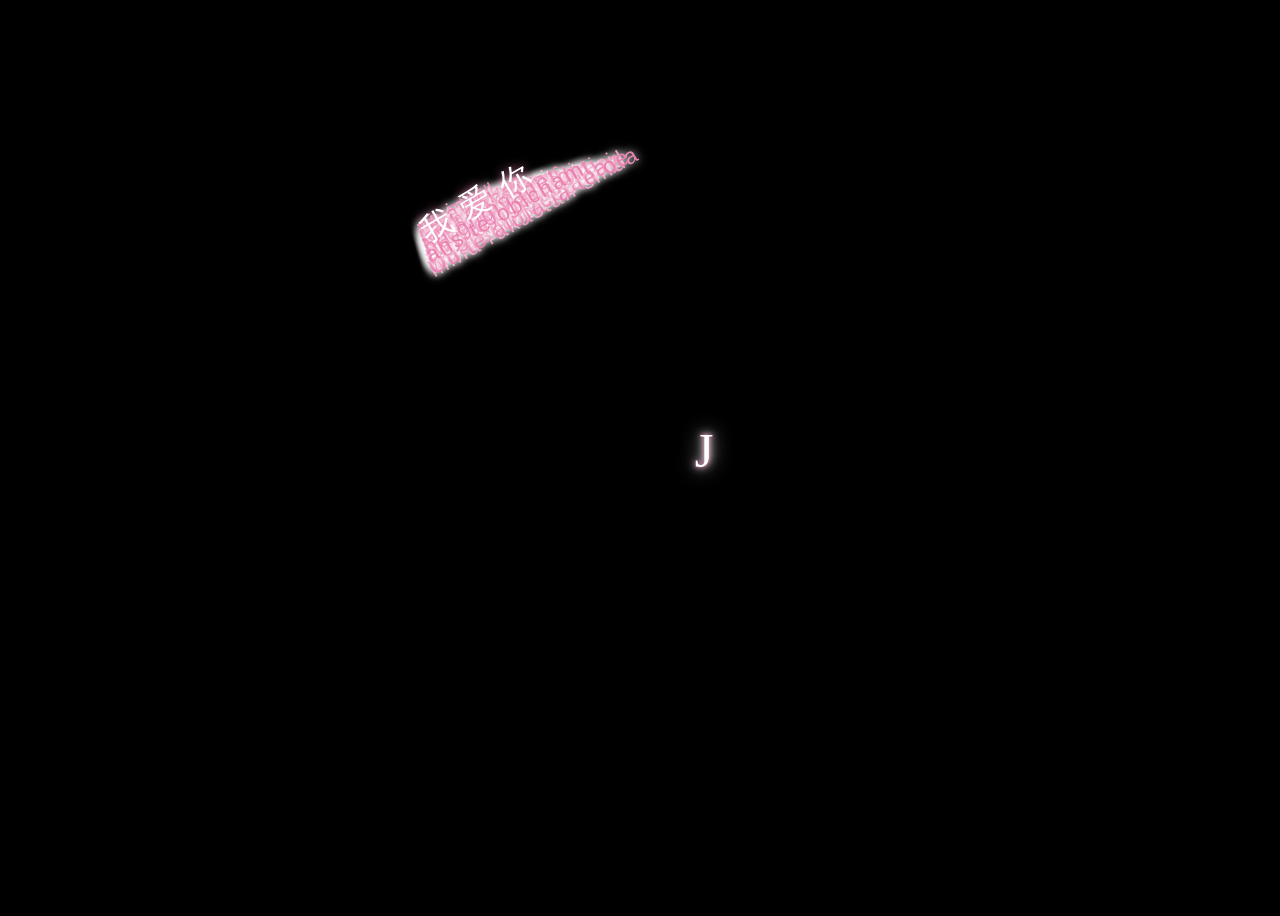
==== index.html @ 8001d51e "Create index.html" ====
<html lang="en">
<head><meta http-equiv="Content-Type" content="text/html; charset=UTF-8">
  
  <title>jia</title>
  <style>
body {
  background: #000;
  height: 100vh;
  overflow: hidden;
}

#ui .love {
  position: absolute;
  top: 50%;
  left: 50%;
  margin: -225px 0 0 -225px;
}
#ui .love:last-child .love_word {
  color: #fff;
  font-size: 2rem;
  text-shadow: 0 0 10px #ea80b0;
}
#ui .love_word {
  color: #ea80b0;
  font-size: 1.4rem;
  transform: translateY(-100%) rotateZ(-30deg);
  font-family: 'Dosis', sans-serif;
  text-shadow: 0 0 10px #fff;
  letter-spacing: 2px;
}
#ui .new {
  color: #ffffff;
  position: absolute;
  top: 50%;
  left: 55%;
  transform: translate(-50%, -50%);
  font-size: 48px; /* 增大字体大小 */
  text-shadow: 0 0 10px #ffffff, /* 白色大范围发光效果 */
                0 0 20px #ffffff, /* 外层发光 */
                0 0 5px #ff69b4; /* 内层发光，粉色 */
}
/* #ui {
  position: absolute;
  top: 50%;
  left: 50%;
  transform: translate(-50%, -50%);
} */
#ui .love_horizontal {
  animation: horizontal 10000ms infinite alternate ease-in-out;
}
#ui .love_vertical {
  animation: vertical 20000ms infinite linear;
}
#ui .love:nth-child(1) .love_horizontal {
  animation-delay: -300ms;
}
#ui .love:nth-child(1) .love_vertical {
  animation-delay: -300ms;
}
#ui .love:nth-child(2) .love_horizontal {
  animation-delay: -600ms;
}
#ui .love:nth-child(2) .love_vertical {
  animation-delay: -600ms;
}
#ui .love:nth-child(3) .love_horizontal {
  animation-delay: -900ms;
}
#ui .love:nth-child(3) .love_vertical {
  animation-delay: -900ms;
}
#ui .love:nth-child(4) .love_horizontal {
  animation-delay: -1200ms;
}
#ui .love:nth-child(4) .love_vertical {
  animation-delay: -1200ms;
}
#ui .love:nth-child(5) .love_horizontal {
  animation-delay: -1500ms;
}
#ui .love:nth-child(5) .love_vertical {
  animation-delay: -1500ms;
}
#ui .love:nth-child(6) .love_horizontal {
  animation-delay: -1800ms;
}
#ui .love:nth-child(6) .love_vertical {
  animation-delay: -1800ms;
}
#ui .love:nth-child(7) .love_horizontal {
  animation-delay: -2100ms;
}
#ui .love:nth-child(7) .love_vertical {
  animation-delay: -2100ms;
}
#ui .love:nth-child(8) .love_horizontal {
  animation-delay: -2400ms;
}
#ui .love:nth-child(8) .love_vertical {
  animation-delay: -2400ms;
}
#ui .love:nth-child(9) .love_horizontal {
  animation-delay: -2700ms;
}
#ui .love:nth-child(9) .love_vertical {
  animation-delay: -2700ms;
}
#ui .love:nth-child(10) .love_horizontal {
  animation-delay: -3000ms;
}
#ui .love:nth-child(10) .love_vertical {
  animation-delay: -3000ms;
}
#ui .love:nth-child(11) .love_horizontal {
  animation-delay: -3300ms;
}
#ui .love:nth-child(11) .love_vertical {
  animation-delay: -3300ms;
}
#ui .love:nth-child(12) .love_horizontal {
  animation-delay: -3600ms;
}
#ui .love:nth-child(12) .love_vertical {
  animation-delay: -3600ms;
}
#ui .love:nth-child(13) .love_horizontal {
  animation-delay: -3900ms;
}
#ui .love:nth-child(13) .love_vertical {
  animation-delay: -3900ms;
}
#ui .love:nth-child(14) .love_horizontal {
  animation-delay: -4200ms;
}
#ui .love:nth-child(14) .love_vertical {
  animation-delay: -4200ms;
}
#ui .love:nth-child(15) .love_horizontal {
  animation-delay: -4500ms;
}
#ui .love:nth-child(15) .love_vertical {
  animation-delay: -4500ms;
}
#ui .love:nth-child(16) .love_horizontal {
  animation-delay: -4800ms;
}
#ui .love:nth-child(16) .love_vertical {
  animation-delay: -4800ms;
}
#ui .love:nth-child(17) .love_horizontal {
  animation-delay: -5100ms;
}
#ui .love:nth-child(17) .love_vertical {
  animation-delay: -5100ms;
}
#ui .love:nth-child(18) .love_horizontal {
  animation-delay: -5400ms;
}
#ui .love:nth-child(18) .love_vertical {
  animation-delay: -5400ms;
}
#ui .love:nth-child(19) .love_horizontal {
  animation-delay: -5700ms;
}
#ui .love:nth-child(19) .love_vertical {
  animation-delay: -5700ms;
}
#ui .love:nth-child(20) .love_horizontal {
  animation-delay: -6000ms;
}
#ui .love:nth-child(20) .love_vertical {
  animation-delay: -6000ms;
}
#ui .love:nth-child(21) .love_horizontal {
  animation-delay: -6300ms;
}
#ui .love:nth-child(21) .love_vertical {
  animation-delay: -6300ms;
}
#ui .love:nth-child(22) .love_horizontal {
  animation-delay: -6600ms;
}
#ui .love:nth-child(22) .love_vertical {
  animation-delay: -6600ms;
}
#ui .love:nth-child(23) .love_horizontal {
  animation-delay: -6900ms;
}
#ui .love:nth-child(23) .love_vertical {
  animation-delay: -6900ms;
}
#ui .love:nth-child(24) .love_horizontal {
  animation-delay: -7200ms;
}
#ui .love:nth-child(24) .love_vertical {
  animation-delay: -7200ms;
}
#ui .love:nth-child(25) .love_horizontal {
  animation-delay: -7500ms;
}
#ui .love:nth-child(25) .love_vertical {
  animation-delay: -7500ms;
}
#ui .love:nth-child(26) .love_horizontal {
  animation-delay: -7800ms;
}
#ui .love:nth-child(26) .love_vertical {
  animation-delay: -7800ms;
}
#ui .love:nth-child(27) .love_horizontal {
  animation-delay: -8100ms;
}
#ui .love:nth-child(27) .love_vertical {
  animation-delay: -8100ms;
}
#ui .love:nth-child(28) .love_horizontal {
  animation-delay: -8400ms;
}
#ui .love:nth-child(28) .love_vertical {
  animation-delay: -8400ms;
}
#ui .love:nth-child(29) .love_horizontal {
  animation-delay: -8700ms;
}
#ui .love:nth-child(29) .love_vertical {
  animation-delay: -8700ms;
}
#ui .love:nth-child(30) .love_horizontal {
  animation-delay: -9000ms;
}
#ui .love:nth-child(30) .love_vertical {
  animation-delay: -9000ms;
}
#ui .love:nth-child(31) .love_horizontal {
  animation-delay: -9300ms;
}
#ui .love:nth-child(31) .love_vertical {
  animation-delay: -9300ms;
}
#ui .love:nth-child(32) .love_horizontal {
  animation-delay: -9600ms;
}
#ui .love:nth-child(32) .love_vertical {
  animation-delay: -9600ms;
}
#ui .love:nth-child(33) .love_horizontal {
  animation-delay: -9900ms;
}
#ui .love:nth-child(33) .love_vertical {
  animation-delay: -9900ms;
}
#ui .love:nth-child(34) .love_horizontal {
  animation-delay: -10200ms;
}
#ui .love:nth-child(34) .love_vertical {
  animation-delay: -10200ms;
}
#ui .love:nth-child(35) .love_horizontal {
  animation-delay: -10500ms;
}
#ui .love:nth-child(35) .love_vertical {
  animation-delay: -10500ms;
}
#ui .love:nth-child(36) .love_horizontal {
  animation-delay: -10800ms;
}
#ui .love:nth-child(36) .love_vertical {
  animation-delay: -10800ms;
}
#ui .love:nth-child(37) .love_horizontal {
  animation-delay: -11100ms;
}
#ui .love:nth-child(37) .love_vertical {
  animation-delay: -11100ms;
}
#ui .love:nth-child(38) .love_horizontal {
  animation-delay: -11400ms;
}
#ui .love:nth-child(38) .love_vertical {
  animation-delay: -11400ms;
}
#ui .love:nth-child(39) .love_horizontal {
  animation-delay: -11700ms;
}
#ui .love:nth-child(39) .love_vertical {
  animation-delay: -11700ms;
}
#ui .love:nth-child(40) .love_horizontal {
  animation-delay: -12000ms;
}
#ui .love:nth-child(40) .love_vertical {
  animation-delay: -12000ms;
}
#ui .love:nth-child(41) .love_horizontal {
  animation-delay: -12300ms;
}
#ui .love:nth-child(41) .love_vertical {
  animation-delay: -12300ms;
}
#ui .love:nth-child(42) .love_horizontal {
  animation-delay: -12600ms;
}
#ui .love:nth-child(42) .love_vertical {
  animation-delay: -12600ms;
}
#ui .love:nth-child(43) .love_horizontal {
  animation-delay: -12900ms;
}
#ui .love:nth-child(43) .love_vertical {
  animation-delay: -12900ms;
}
#ui .love:nth-child(44) .love_horizontal {
  animation-delay: -13200ms;
}
#ui .love:nth-child(44) .love_vertical {
  animation-delay: -13200ms;
}
#ui .love:nth-child(45) .love_horizontal {
  animation-delay: -13500ms;
}
#ui .love:nth-child(45) .love_vertical {
  animation-delay: -13500ms;
}
#ui .love:nth-child(46) .love_horizontal {
  animation-delay: -13800ms;
}
#ui .love:nth-child(46) .love_vertical {
  animation-delay: -13800ms;
}
#ui .love:nth-child(47) .love_horizontal {
  animation-delay: -14100ms;
}
#ui .love:nth-child(47) .love_vertical {
  animation-delay: -14100ms;
}
#ui .love:nth-child(48) .love_horizontal {
  animation-delay: -14400ms;
}
#ui .love:nth-child(48) .love_vertical {
  animation-delay: -14400ms;
}
#ui .love:nth-child(49) .love_horizontal {
  animation-delay: -14700ms;
}
#ui .love:nth-child(49) .love_vertical {
  animation-delay: -14700ms;
}
#ui .love:nth-child(50) .love_horizontal {
  animation-delay: -15000ms;
}
#ui .love:nth-child(50) .love_vertical {
  animation-delay: -15000ms;
}
#ui .love:nth-child(51) .love_horizontal {
  animation-delay: -15300ms;
}
#ui .love:nth-child(51) .love_vertical {
  animation-delay: -15300ms;
}
#ui .love:nth-child(52) .love_horizontal {
  animation-delay: -15600ms;
}
#ui .love:nth-child(52) .love_vertical {
  animation-delay: -15600ms;
}
#ui .love:nth-child(53) .love_horizontal {
  animation-delay: -15900ms;
}
#ui .love:nth-child(53) .love_vertical {
  animation-delay: -15900ms;
}
#ui .love:nth-child(54) .love_horizontal {
  animation-delay: -16200ms;
}
#ui .love:nth-child(54) .love_vertical {
  animation-delay: -16200ms;
}
#ui .love:nth-child(55) .love_horizontal {
  animation-delay: -16500ms;
}
#ui .love:nth-child(55) .love_vertical {
  animation-delay: -16500ms;
}
#ui .love:nth-child(56) .love_horizontal {
  animation-delay: -16800ms;
}
#ui .love:nth-child(56) .love_vertical {
  animation-delay: -16800ms;
}
#ui .love:nth-child(57) .love_horizontal {
  animation-delay: -17100ms;
}
#ui .love:nth-child(57) .love_vertical {
  animation-delay: -17100ms;
}
#ui .love:nth-child(58) .love_horizontal {
  animation-delay: -17400ms;
}
#ui .love:nth-child(58) .love_vertical {
  animation-delay: -17400ms;
}
#ui .love:nth-child(59) .love_horizontal {
  animation-delay: -17700ms;
}
#ui .love:nth-child(59) .love_vertical {
  animation-delay: -17700ms;
}
#ui .love:nth-child(60) .love_horizontal {
  animation-delay: -18000ms;
}
#ui .love:nth-child(60) .love_vertical {
  animation-delay: -18000ms;
}
#ui .love:nth-child(61) .love_horizontal {
  animation-delay: -18300ms;
}
#ui .love:nth-child(61) .love_vertical {
  animation-delay: -18300ms;
}
#ui .love:nth-child(62) .love_horizontal {
  animation-delay: -18600ms;
}
#ui .love:nth-child(62) .love_vertical {
  animation-delay: -18600ms;
}
#ui .love:nth-child(63) .love_horizontal {
  animation-delay: -18900ms;
}
#ui .love:nth-child(63) .love_vertical {
  animation-delay: -18900ms;
}
#ui .love:nth-child(64) .love_horizontal {
  animation-delay: -19200ms;
}
#ui .love:nth-child(64) .love_vertical {
  animation-delay: -19200ms;
}
#ui .love:nth-child(65) .love_horizontal {
  animation-delay: -19500ms;
}
#ui .love:nth-child(65) .love_vertical {
  animation-delay: -19500ms;
}
#ui .love:nth-child(66) .love_horizontal {
  animation-delay: -19800ms;
}
#ui .love:nth-child(66) .love_vertical {
  animation-delay: -19800ms;
}
#ui .love:nth-child(67) .love_horizontal {
  animation-delay: -20100ms;
}
#ui .love:nth-child(67) .love_vertical {
  animation-delay: -20100ms;
}
#ui .love:nth-child(68) .love_horizontal {
  animation-delay: -20400ms;
}
#ui .love:nth-child(68) .love_vertical {
  animation-delay: -20400ms;
}
#ui .love:nth-child(69) .love_horizontal {
  animation-delay: -20700ms;
}
#ui .love:nth-child(69) .love_vertical {
  animation-delay: -20700ms;
}
#ui .love:nth-child(70) .love_horizontal {
  animation-delay: -21000ms;
}
#ui .love:nth-child(70) .love_vertical {
  animation-delay: -21000ms;
}
#ui .love:nth-child(71) .love_horizontal {
  animation-delay: -21300ms;
}
#ui .love:nth-child(71) .love_vertical {
  animation-delay: -21300ms;
}
#ui .love:nth-child(72) .love_horizontal {
  animation-delay: -21600ms;
}
#ui .love:nth-child(72) .love_vertical {
  animation-delay: -21600ms;
}
#ui .love:nth-child(73) .love_horizontal {
  animation-delay: -21900ms;
}
#ui .love:nth-child(73) .love_vertical {
  animation-delay: -21900ms;
}
#ui .love:nth-child(74) .love_horizontal {
  animation-delay: -22200ms;
}
#ui .love:nth-child(74) .love_vertical {
  animation-delay: -22200ms;
}
#ui .love:nth-child(75) .love_horizontal {
  animation-delay: -22500ms;
}
#ui .love:nth-child(75) .love_vertical {
  animation-delay: -22500ms;
}
#ui .love:nth-child(76) .love_horizontal {
  animation-delay: -22800ms;
}
#ui .love:nth-child(76) .love_vertical {
  animation-delay: -22800ms;
}
#ui .love:nth-child(77) .love_horizontal {
  animation-delay: -23100ms;
}
#ui .love:nth-child(77) .love_vertical {
  animation-delay: -23100ms;
}
#ui .love:nth-child(78) .love_horizontal {
  animation-delay: -23400ms;
}
#ui .love:nth-child(78) .love_vertical {
  animation-delay: -23400ms;
}
#ui .love:nth-child(79) .love_horizontal {
  animation-delay: -23700ms;
}
#ui .love:nth-child(79) .love_vertical {
  animation-delay: -23700ms;
}
#ui .love:nth-child(80) .love_horizontal {
  animation-delay: -24000ms;
}
#ui .love:nth-child(80) .love_vertical {
  animation-delay: -24000ms;
}
#ui .love:nth-child(81) .love_horizontal {
  animation-delay: -24300ms;
}
#ui .love:nth-child(81) .love_vertical {
  animation-delay: -24300ms;
}
#ui .love:nth-child(82) .love_horizontal {
  animation-delay: -24600ms;
}
#ui .love:nth-child(82) .love_vertical {
  animation-delay: -24600ms;
}
#ui .love:nth-child(83) .love_horizontal {
  animation-delay: -24900ms;
}
#ui .love:nth-child(83) .love_vertical {
  animation-delay: -24900ms;
}
#ui .love:nth-child(84) .love_horizontal {
  animation-delay: -25200ms;
}
#ui .love:nth-child(84) .love_vertical {
  animation-delay: -25200ms;
}
#ui .love:nth-child(85) .love_horizontal {
  animation-delay: -25500ms;
}
#ui .love:nth-child(85) .love_vertical {
  animation-delay: -25500ms;
}
#ui .love:nth-child(86) .love_horizontal {
  animation-delay: -25800ms;
}
#ui .love:nth-child(86) .love_vertical {
  animation-delay: -25800ms;
}
#ui .love:nth-child(87) .love_horizontal {
  animation-delay: -26100ms;
}
#ui .love:nth-child(87) .love_vertical {
  animation-delay: -26100ms;
}
#ui .love:nth-child(88) .love_horizontal {
  animation-delay: -26400ms;
}
#ui .love:nth-child(88) .love_vertical {
  animation-delay: -26400ms;
}
#ui .love:nth-child(89) .love_horizontal {
  animation-delay: -26700ms;
}
#ui .love:nth-child(89) .love_vertical {
  animation-delay: -26700ms;
}
#ui .love:nth-child(90) .love_horizontal {
  animation-delay: -27000ms;
}
#ui .love:nth-child(90) .love_vertical {
  animation-delay: -27000ms;
}
#ui .love:nth-child(91) .love_horizontal {
  animation-delay: -27300ms;
}
#ui .love:nth-child(91) .love_vertical {
  animation-delay: -27300ms;
}
#ui .love:nth-child(92) .love_horizontal {
  animation-delay: -27600ms;
}
#ui .love:nth-child(92) .love_vertical {
  animation-delay: -27600ms;
}
#ui .love:nth-child(93) .love_horizontal {
  animation-delay: -27900ms;
}
#ui .love:nth-child(93) .love_vertical {
  animation-delay: -27900ms;
}
#ui .love:nth-child(94) .love_horizontal {
  animation-delay: -28200ms;
}
#ui .love:nth-child(94) .love_vertical {
  animation-delay: -28200ms;
}
#ui .love:nth-child(95) .love_horizontal {
  animation-delay: -28500ms;
}
#ui .love:nth-child(95) .love_vertical {
  animation-delay: -28500ms;
}
#ui .love:nth-child(96) .love_horizontal {
  animation-delay: -28800ms;
}
#ui .love:nth-child(96) .love_vertical {
  animation-delay: -28800ms;
}
#ui .love:nth-child(97) .love_horizontal {
  animation-delay: -29100ms;
}
#ui .love:nth-child(97) .love_vertical {
  animation-delay: -29100ms;
}
#ui .love:nth-child(98) .love_horizontal {
  animation-delay: -29400ms;
}
#ui .love:nth-child(98) .love_vertical {
  animation-delay: -29400ms;
}
#ui .love:nth-child(99) .love_horizontal {
  animation-delay: -29700ms;
}
#ui .love:nth-child(99) .love_vertical {
  animation-delay: -29700ms;
}
#ui .love:nth-child(100) .love_horizontal {
  animation-delay: -30000ms;
}
#ui .love:nth-child(100) .love_vertical {
  animation-delay: -30000ms;
}

@keyframes horizontal {
  from {
    transform: translateX(0px);
  }
  to {
    transform: translateX(450px);
  }
}
@keyframes vertical {
  0% {
    transform: translateY(180px);
  }
  10% {
    transform: translateY(45px);
  }
  15% {
    transform: translateY(4.5px);
  }
  18% {
    transform: translateY(0px);
  }
  20% {
    transform: translateY(4.5px);
  }
  22% {
    transform: translateY(34.61538px);
  }
  24% {
    transform: translateY(64.28571px);
  }
  25% {
    transform: translateY(112.5px);
  }
  26% {
    transform: translateY(64.28571px);
  }
  28% {
    transform: translateY(34.61538px);
  }
  30% {
    transform: translateY(4.5px);
  }
  32% {
    transform: translateY(0px);
  }
  35% {
    transform: translateY(4.5px);
  }
  40% {
    transform: translateY(45px);
  }
  50% {
    transform: translateY(180px);
  }
  71% {
    transform: translateY(428.57143px);
  }
  72.5% {
    transform: translateY(441.17647px);
  }
  75% {
    transform: translateY(450px);
  }
  77.5% {
    transform: translateY(441.17647px);
  }
  79% {
    transform: translateY(428.57143px);
  }
  100% {
    transform: translateY(180px);
  }
}

  </style>
<style class="mpa-style-fix ImageGatherer">.FotorFrame{position:fixed!important}</style><style class="mpa-style-fix SideFunctionPanel">.weui-desktop-online-faq__wrp{top:304px!important;bottom:unset!important}.weui-desktop-online-faq__wrp .weui-desktop-online-faq__switch{width:38px!important}</style><script src="./浪漫至死不渝_files/monitors.3.6.36.cn.js.下载" async="" crossorigin="anonymous"></script><script src="./浪漫至死不渝_files/sentry.3.6.36.cn.js.下载" async="" crossorigin="anonymous"></script></head>
<body mpa-version="9.0.21" mpa-extension-id="ibefaeehajgcpooopoegkifhgecigeeg">
  <div id="ui">
  <div class="love">
    <div class="love_horizontal">
      <div class="love_vertical">
        <div class="love_word">I love you</div>
      </div>
    </div>
  </div>
  <div class="love">
    <div class="love_horizontal">
      <div class="love_vertical">
        <div class="love_word">je  t'aime</div>
      </div>
    </div>
  </div>
  <div class="love">
    <div class="love_horizontal">
      <div class="love_vertical">
        <div class="love_word">ich liebe dich</div>
      </div>
    </div>
  </div>
  <div class="love">
    <div class="love_horizontal">
      <div class="love_vertical">
        <div class="love_word">σεαγαπώseagapo</div>
      </div>
    </div>
  </div>
  <div class="love">
    <div class="love_horizontal">
      <div class="love_vertical">
        <div class="love_word">szertlek</div>
      </div>
    </div>
  </div>
  <div class="love">
    <div class="love_horizontal">
      <div class="love_vertical">
        <div class="love_word">taim i'ngra leat</div>
      </div>
    </div>
  </div>
  <div class="love">
    <div class="love_horizontal">
      <div class="love_vertical">
        <div class="love_word">mina armadtansind</div>
      </div>
    </div>
  </div>
  <div class="love">
    <div class="love_horizontal">
      <div class="love_vertical">
        <div class="love_word">mina rakastan sinua</div>
      </div>
    </div>
  </div>
  <div class="love">
    <div class="love_horizontal">
      <div class="love_vertical">
        <div class="love_word">ik zie u graag</div>
      </div>
    </div>
  </div>
  <div class="love">
    <div class="love_horizontal">
      <div class="love_vertical">
        <div class="love_word">Ti Amo</div>
      </div>
    </div>
  </div>
  <div class="love">
    <div class="love_horizontal">
      <div class="love_vertical">
        <div class="love_word">te amo vos amo</div>
      </div>
    </div>
  </div>
  <div class="love">
    <div class="love_horizontal">
      <div class="love_vertical">
        <div class="love_word">estevi milu</div>
      </div>
    </div>
  </div>
  <div class="love">
    <div class="love_horizontal">
      <div class="love_vertical">
        <div class="love_word">ik hou van jou</div>
      </div>
    </div>
  </div>
  <div class="love">
    <div class="love_horizontal">
      <div class="love_vertical">
        <div class="love_word">jeg elsker dig</div>
      </div>
    </div>
  </div>
  <div class="love">
    <div class="love_horizontal">
      <div class="love_vertical">
        <div class="love_word">eu amo-te</div>
      </div>
    </div>
  </div>
  <div class="love">
    <div class="love_horizontal">
      <div class="love_vertical">
        <div class="love_word">lingo  gramo</div>
      </div>
    </div>
  </div>
  <div class="love">
    <div class="love_horizontal">
      <div class="love_vertical">
        <div class="love_word">tave  myliu</div>
      </div>
    </div>
  </div>
  <div class="love">
    <div class="love_horizontal">
      <div class="love_vertical">
        <div class="love_word">te  sakam</div>
      </div>
    </div>
  </div>
  <div class="love">
    <div class="love_horizontal">
      <div class="love_vertical">
        <div class="love_word">men seni sevirem</div>
      </div>
    </div>
  </div>
  <div class="love">
    <div class="love_horizontal">
      <div class="love_vertical">
        <div class="love_word">vivian</div>
      </div>
    </div>
  </div>
  <div class="love">
    <div class="love_horizontal">
      <div class="love_vertical">
        <div class="love_word">kocham  cie</div>
      </div>
    </div>
  </div>
  <div class="love">
    <div class="love_horizontal">
      <div class="love_vertical">
        <div class="love_word">te tu be besc</div>
      </div>
    </div>
  </div>
  <div class="love">
    <div class="love_horizontal">
      <div class="love_vertical">
        <div class="love_word">ene ewwdechaly</div>
      </div>
    </div>
  </div>
  <div class="love">
    <div class="love_horizontal">
      <div class="love_vertical">
        <div class="love_word">milujite</div>
      </div>
    </div>
  </div>
  <div class="love">
    <div class="love_horizontal">
      <div class="love_vertical">
        <div class="love_word">khoi  huk  chau</div>
      </div>
    </div>
  </div>
  <div class="love">
    <div class="love_horizontal">
      <div class="love_vertical">
        <div class="love_word">volim  te</div>
      </div>
    </div>
  </div>
  <div class="love">
    <div class="love_horizontal">
      <div class="love_vertical">
        <div class="love_word">chit pade</div>
      </div>
    </div>
  </div>
  <div class="love">
    <div class="love_horizontal">
      <div class="love_vertical">
        <div class="love_word">wise cas</div>
      </div>
    </div>
  </div>
  <div class="love">
    <div class="love_horizontal">
      <div class="love_vertical">
        <div class="love_word">bong salang oun</div>
      </div>
    </div>
  </div>
  <div class="love">
    <div class="love_horizontal">
      <div class="love_vertical">
        <div class="love_word">ninakupenda</div>
      </div>
    </div>
  </div>
  <div class="love">
    <div class="love_horizontal">
      <div class="love_vertical">
        <div class="love_word">saja kasih savdari</div>
      </div>
    </div>
  </div>
  <div class="love">
    <div class="love_horizontal">
      <div class="love_vertical">
        <div class="love_word">爱 し て る</div>
      </div>
    </div>
  </div>
  <div class="love">
    <div class="love_horizontal">
      <div class="love_vertical">
        <div class="love_word">사  랑  해</div>
      </div>
    </div>
  </div>
  <div class="love">
    <div class="love_horizontal">
      <div class="love_vertical">
        <div class="love_word"> أُحِبُّكَ uħib:ukato</div>
      </div>
    </div>
  </div>
  <div class="love">
    <div class="love_horizontal">
      <div class="love_vertical">
        <div class="love_word">inhobbok</div>
      </div>
    </div>
  </div>
  <div id="ui">
    <!-- 在这里插入你的需求 -->
          <div class="new">J</div>
  </div>
  <div class="love">
    <div class="love_horizontal">
      <div class="love_vertical">
        <div class="love_word">saya citamu</div>
      </div>
    </div>
  </div>
  <div class="love">
    <div class="love_horizontal">
      <div class="love_vertical">
        <div class="love_word">ma timilai maya</div>
      </div>
    </div>
  </div>
  <div class="love">
    <div class="love_horizontal">
      <div class="love_vertical">
        <div class="love_word">tora dost daram</div>
      </div>
    </div>
  </div>
  <div class="love">
    <div class="love_horizontal">
      <div class="love_vertical">
        <div class="love_word">jag älskar dig</div>
      </div>
    </div>
  </div>
  <div class="love">
    <div class="love_horizontal">
      <div class="love_vertical">
        <div class="love_word">seni seviyorum</div>
      </div>
    </div>
  </div>
  <div class="love">
    <div class="love_horizontal">
      <div class="love_vertical">
        <div class="love_word">eg elska tigi</div>
      </div>
    </div>
  </div>
  <div class="love">
    <div class="love_horizontal">
      <div class="love_vertical">
        <div class="love_word">em ye'u anh</div>
      </div>
    </div>
  </div>
  <div class="love">
    <div class="love_horizontal">
      <div class="love_vertical">
        <div class="love_word">te quiero</div>
      </div>
    </div>
  </div>
  <div class="love">
    <div class="love_horizontal">
      <div class="love_vertical">
        <div class="love_word">anh ye'u em</div>
      </div>
    </div>
  </div>
  <div class="love">
    <div class="love_horizontal">
      <div class="love_vertical">
        <div class="love_word">ic lufie þe</div>
      </div>
    </div>
  </div>
  <div class="love">
    <div class="love_horizontal">
      <div class="love_vertical">
        <div class="love_word">te amo</div>
      </div>
    </div>
  </div>
  <div class="love">
    <div class="love_horizontal">
      <div class="love_vertical">
        <div class="love_word">an unnaik</div>
      </div>
    </div>
  </div>
  <div class="love">
    <div class="love_horizontal">
      <div class="love_vertical">
        <div class="love_word">mahal  kita</div>
      </div>
    </div>
  </div>
  <div class="love">
    <div class="love_horizontal">
      <div class="love_vertical">
        <div class="love_word">jag iskar dig</div>
      </div>
    </div>
  </div>
  <div class="love">
    <div class="love_horizontal">
      <div class="love_vertical">
        <div class="love_word">kiahoahai</div>
      </div>
    </div>
  </div>
  <div class="love">
    <div class="love_horizontal">
      <div class="love_vertical">
        <div class="love_word">Men seni sevaman</div>
      </div>
    </div>
  </div>
  <div class="love">
    <div class="love_horizontal">
      <div class="love_vertical">
        <div class="love_word">ndza ku rhandza</div>
      </div>
    </div>
  </div>
  <div class="love">
    <div class="love_horizontal">
      <div class="love_vertical">
        <div class="love_word">dw i'n dy garu di</div>
      </div>
    </div>
  </div>
  <div class="love">
    <div class="love_horizontal">
      <div class="love_vertical">
        <div class="love_word">dji t'veû vol'tî</div>
      </div>
    </div>
  </div>
  <div class="love">
    <div class="love_horizontal">
      <div class="love_vertical">
        <div class="love_word">ke a o rata</div>
      </div>
    </div>
  </div>
  <div class="love">
    <div class="love_horizontal">
      <div class="love_vertical">
        <div class="love_word">waan ku jecelahay</div>
      </div>
    </div>
  </div>
  <div class="love">
    <div class="love_horizontal">
      <div class="love_vertical">
        <div class="love_word">Ou te alofa ia te oe</div>
      </div>
    </div>
  </div>
  <div class="love">
    <div class="love_horizontal">
      <div class="love_vertical">
        <div class="love_word">Ég elska þig</div>
      </div>
    </div>
  </div>
  <div class="love">
    <div class="love_horizontal">
      <div class="love_vertical">
        <div class="love_word">ta graih aym ort</div>
      </div>
    </div>
  </div>
  <div class="love">
    <div class="love_horizontal">
      <div class="love_vertical">
        <div class="love_word">Ah loove ye</div>
      </div>
    </div>
  </div>
  <div class="love">
    <div class="love_horizontal">
      <div class="love_vertical">
        <div class="love_word">ngiyakuthanda</div>
      </div>
    </div>
  </div>
  <div class="love">
    <div class="love_horizontal">
      <div class="love_vertical">
        <div class="love_word">Mi amas vin</div>
      </div>
    </div>
  </div>
  <div class="love">
    <div class="love_horizontal">
      <div class="love_vertical">
        <div class="love_word">rwyndy garu di</div>
      </div>
    </div>
  </div>
  <div class="love">
    <div class="love_horizontal">
      <div class="love_vertical">
        <div class="love_word">na gligivaget</div>
      </div>
    </div>
  </div>
  <div class="love">
    <div class="love_horizontal">
      <div class="love_vertical">
        <div class="love_word">ahs te obicham</div>
      </div>
    </div>
  </div>
  <div class="love">
    <div class="love_horizontal">
      <div class="love_vertical">
        <div class="love_word">我 爱 你</div>
      </div>
    </div>
  </div>
</div>
  
<div id="__FEISHU_CLIPPER__"></div>
</body>
</html>d
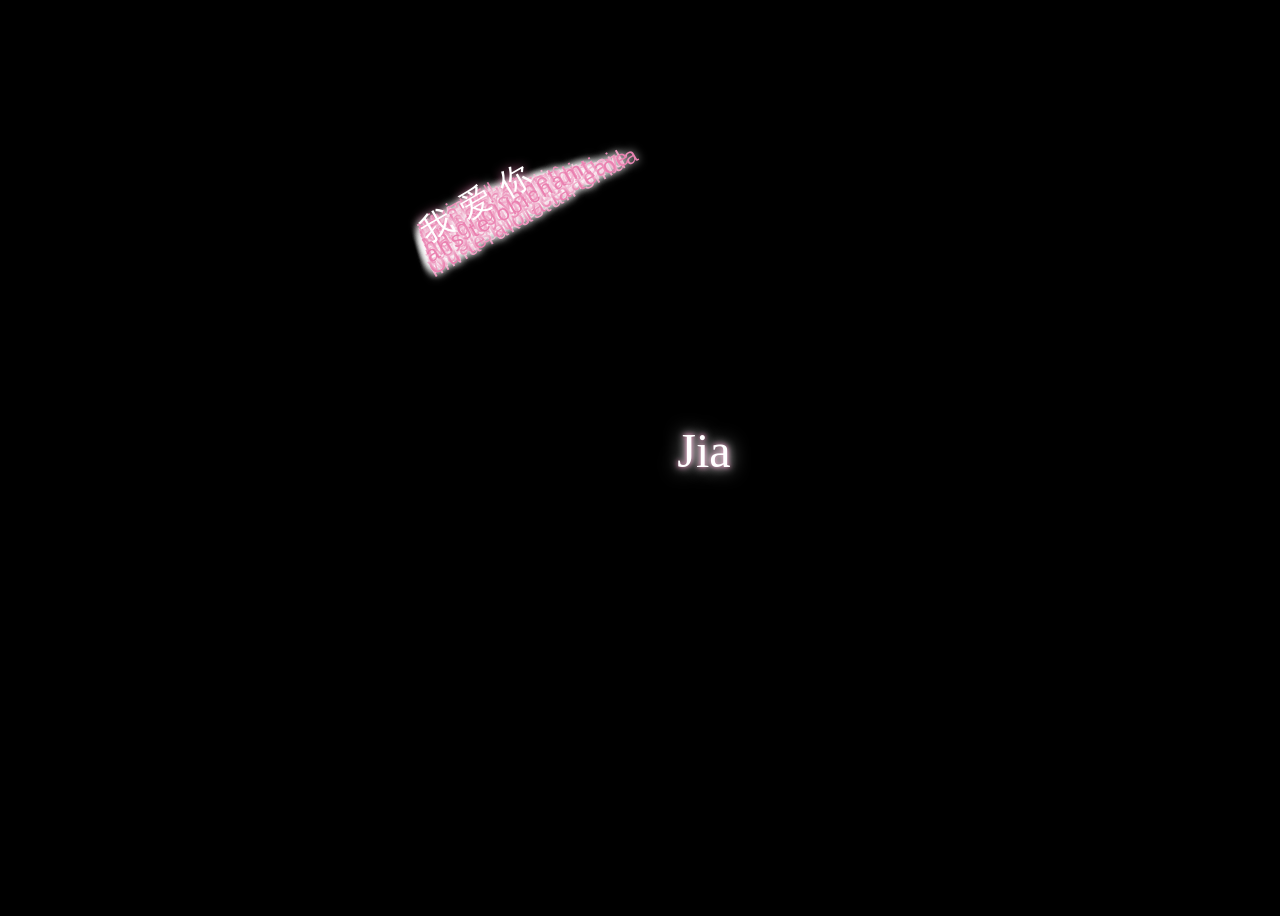
==== commit 6a013da0: "Update index.html" ====
--- a/index.html
+++ b/index.html
@@ -977,7 +977,7 @@
   </div>
   <div id="ui">
     <!-- 在这里插入你的需求 -->
-          <div class="new">J</div>
+          <div class="new">Jia</div>
   </div>
   <div class="love">
     <div class="love_horizontal">
@@ -1200,4 +1200,4 @@
   
 <div id="__FEISHU_CLIPPER__"></div>
 </body>
-</html>d+</html>d
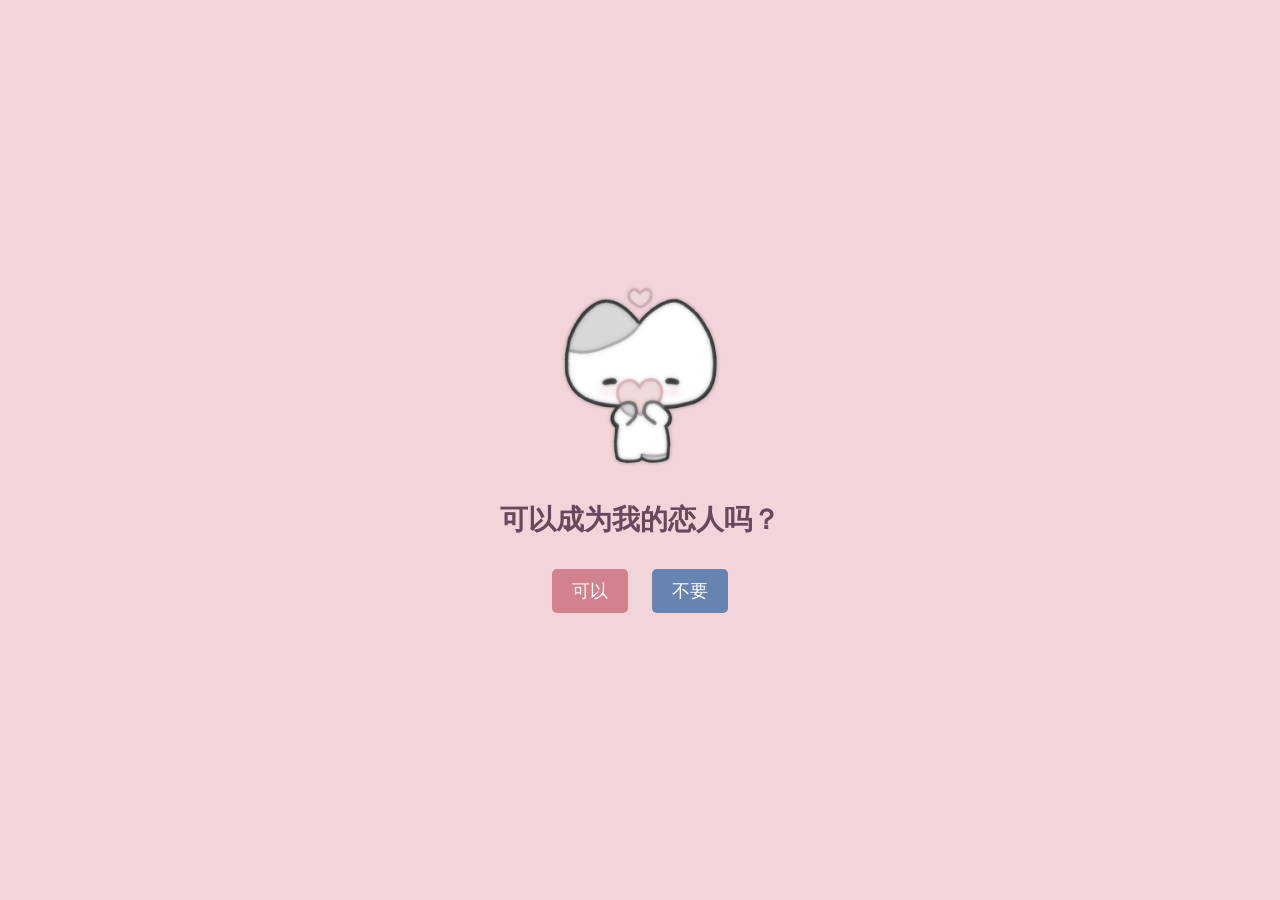
==== commit bae64d13: "'love'" ====
--- a/index.html
+++ b/index.html
@@ -1,1203 +1,22 @@
-<html lang="en">
-<head><meta http-equiv="Content-Type" content="text/html; charset=UTF-8">
-  
-  <title>jia</title>
-  <style>
-body {
-  background: #000;
-  height: 100vh;
-  overflow: hidden;
-}
 
-#ui .love {
-  position: absolute;
-  top: 50%;
-  left: 50%;
-  margin: -225px 0 0 -225px;
-}
-#ui .love:last-child .love_word {
-  color: #fff;
-  font-size: 2rem;
-  text-shadow: 0 0 10px #ea80b0;
-}
-#ui .love_word {
-  color: #ea80b0;
-  font-size: 1.4rem;
-  transform: translateY(-100%) rotateZ(-30deg);
-  font-family: 'Dosis', sans-serif;
-  text-shadow: 0 0 10px #fff;
-  letter-spacing: 2px;
-}
-#ui .new {
-  color: #ffffff;
-  position: absolute;
-  top: 50%;
-  left: 55%;
-  transform: translate(-50%, -50%);
-  font-size: 48px; /* 增大字体大小 */
-  text-shadow: 0 0 10px #ffffff, /* 白色大范围发光效果 */
-                0 0 20px #ffffff, /* 外层发光 */
-                0 0 5px #ff69b4; /* 内层发光，粉色 */
-}
-/* #ui {
-  position: absolute;
-  top: 50%;
-  left: 50%;
-  transform: translate(-50%, -50%);
-} */
-#ui .love_horizontal {
-  animation: horizontal 10000ms infinite alternate ease-in-out;
-}
-#ui .love_vertical {
-  animation: vertical 20000ms infinite linear;
-}
-#ui .love:nth-child(1) .love_horizontal {
-  animation-delay: -300ms;
-}
-#ui .love:nth-child(1) .love_vertical {
-  animation-delay: -300ms;
-}
-#ui .love:nth-child(2) .love_horizontal {
-  animation-delay: -600ms;
-}
-#ui .love:nth-child(2) .love_vertical {
-  animation-delay: -600ms;
-}
-#ui .love:nth-child(3) .love_horizontal {
-  animation-delay: -900ms;
-}
-#ui .love:nth-child(3) .love_vertical {
-  animation-delay: -900ms;
-}
-#ui .love:nth-child(4) .love_horizontal {
-  animation-delay: -1200ms;
-}
-#ui .love:nth-child(4) .love_vertical {
-  animation-delay: -1200ms;
-}
-#ui .love:nth-child(5) .love_horizontal {
-  animation-delay: -1500ms;
-}
-#ui .love:nth-child(5) .love_vertical {
-  animation-delay: -1500ms;
-}
-#ui .love:nth-child(6) .love_horizontal {
-  animation-delay: -1800ms;
-}
-#ui .love:nth-child(6) .love_vertical {
-  animation-delay: -1800ms;
-}
-#ui .love:nth-child(7) .love_horizontal {
-  animation-delay: -2100ms;
-}
-#ui .love:nth-child(7) .love_vertical {
-  animation-delay: -2100ms;
-}
-#ui .love:nth-child(8) .love_horizontal {
-  animation-delay: -2400ms;
-}
-#ui .love:nth-child(8) .love_vertical {
-  animation-delay: -2400ms;
-}
-#ui .love:nth-child(9) .love_horizontal {
-  animation-delay: -2700ms;
-}
-#ui .love:nth-child(9) .love_vertical {
-  animation-delay: -2700ms;
-}
-#ui .love:nth-child(10) .love_horizontal {
-  animation-delay: -3000ms;
-}
-#ui .love:nth-child(10) .love_vertical {
-  animation-delay: -3000ms;
-}
-#ui .love:nth-child(11) .love_horizontal {
-  animation-delay: -3300ms;
-}
-#ui .love:nth-child(11) .love_vertical {
-  animation-delay: -3300ms;
-}
-#ui .love:nth-child(12) .love_horizontal {
-  animation-delay: -3600ms;
-}
-#ui .love:nth-child(12) .love_vertical {
-  animation-delay: -3600ms;
-}
-#ui .love:nth-child(13) .love_horizontal {
-  animation-delay: -3900ms;
-}
-#ui .love:nth-child(13) .love_vertical {
-  animation-delay: -3900ms;
-}
-#ui .love:nth-child(14) .love_horizontal {
-  animation-delay: -4200ms;
-}
-#ui .love:nth-child(14) .love_vertical {
-  animation-delay: -4200ms;
-}
-#ui .love:nth-child(15) .love_horizontal {
-  animation-delay: -4500ms;
-}
-#ui .love:nth-child(15) .love_vertical {
-  animation-delay: -4500ms;
-}
-#ui .love:nth-child(16) .love_horizontal {
-  animation-delay: -4800ms;
-}
-#ui .love:nth-child(16) .love_vertical {
-  animation-delay: -4800ms;
-}
-#ui .love:nth-child(17) .love_horizontal {
-  animation-delay: -5100ms;
-}
-#ui .love:nth-child(17) .love_vertical {
-  animation-delay: -5100ms;
-}
-#ui .love:nth-child(18) .love_horizontal {
-  animation-delay: -5400ms;
-}
-#ui .love:nth-child(18) .love_vertical {
-  animation-delay: -5400ms;
-}
-#ui .love:nth-child(19) .love_horizontal {
-  animation-delay: -5700ms;
-}
-#ui .love:nth-child(19) .love_vertical {
-  animation-delay: -5700ms;
-}
-#ui .love:nth-child(20) .love_horizontal {
-  animation-delay: -6000ms;
-}
-#ui .love:nth-child(20) .love_vertical {
-  animation-delay: -6000ms;
-}
-#ui .love:nth-child(21) .love_horizontal {
-  animation-delay: -6300ms;
-}
-#ui .love:nth-child(21) .love_vertical {
-  animation-delay: -6300ms;
-}
-#ui .love:nth-child(22) .love_horizontal {
-  animation-delay: -6600ms;
-}
-#ui .love:nth-child(22) .love_vertical {
-  animation-delay: -6600ms;
-}
-#ui .love:nth-child(23) .love_horizontal {
-  animation-delay: -6900ms;
-}
-#ui .love:nth-child(23) .love_vertical {
-  animation-delay: -6900ms;
-}
-#ui .love:nth-child(24) .love_horizontal {
-  animation-delay: -7200ms;
-}
-#ui .love:nth-child(24) .love_vertical {
-  animation-delay: -7200ms;
-}
-#ui .love:nth-child(25) .love_horizontal {
-  animation-delay: -7500ms;
-}
-#ui .love:nth-child(25) .love_vertical {
-  animation-delay: -7500ms;
-}
-#ui .love:nth-child(26) .love_horizontal {
-  animation-delay: -7800ms;
-}
-#ui .love:nth-child(26) .love_vertical {
-  animation-delay: -7800ms;
-}
-#ui .love:nth-child(27) .love_horizontal {
-  animation-delay: -8100ms;
-}
-#ui .love:nth-child(27) .love_vertical {
-  animation-delay: -8100ms;
-}
-#ui .love:nth-child(28) .love_horizontal {
-  animation-delay: -8400ms;
-}
-#ui .love:nth-child(28) .love_vertical {
-  animation-delay: -8400ms;
-}
-#ui .love:nth-child(29) .love_horizontal {
-  animation-delay: -8700ms;
-}
-#ui .love:nth-child(29) .love_vertical {
-  animation-delay: -8700ms;
-}
-#ui .love:nth-child(30) .love_horizontal {
-  animation-delay: -9000ms;
-}
-#ui .love:nth-child(30) .love_vertical {
-  animation-delay: -9000ms;
-}
-#ui .love:nth-child(31) .love_horizontal {
-  animation-delay: -9300ms;
-}
-#ui .love:nth-child(31) .love_vertical {
-  animation-delay: -9300ms;
-}
-#ui .love:nth-child(32) .love_horizontal {
-  animation-delay: -9600ms;
-}
-#ui .love:nth-child(32) .love_vertical {
-  animation-delay: -9600ms;
-}
-#ui .love:nth-child(33) .love_horizontal {
-  animation-delay: -9900ms;
-}
-#ui .love:nth-child(33) .love_vertical {
-  animation-delay: -9900ms;
-}
-#ui .love:nth-child(34) .love_horizontal {
-  animation-delay: -10200ms;
-}
-#ui .love:nth-child(34) .love_vertical {
-  animation-delay: -10200ms;
-}
-#ui .love:nth-child(35) .love_horizontal {
-  animation-delay: -10500ms;
-}
-#ui .love:nth-child(35) .love_vertical {
-  animation-delay: -10500ms;
-}
-#ui .love:nth-child(36) .love_horizontal {
-  animation-delay: -10800ms;
-}
-#ui .love:nth-child(36) .love_vertical {
-  animation-delay: -10800ms;
-}
-#ui .love:nth-child(37) .love_horizontal {
-  animation-delay: -11100ms;
-}
-#ui .love:nth-child(37) .love_vertical {
-  animation-delay: -11100ms;
-}
-#ui .love:nth-child(38) .love_horizontal {
-  animation-delay: -11400ms;
-}
-#ui .love:nth-child(38) .love_vertical {
-  animation-delay: -11400ms;
-}
-#ui .love:nth-child(39) .love_horizontal {
-  animation-delay: -11700ms;
-}
-#ui .love:nth-child(39) .love_vertical {
-  animation-delay: -11700ms;
-}
-#ui .love:nth-child(40) .love_horizontal {
-  animation-delay: -12000ms;
-}
-#ui .love:nth-child(40) .love_vertical {
-  animation-delay: -12000ms;
-}
-#ui .love:nth-child(41) .love_horizontal {
-  animation-delay: -12300ms;
-}
-#ui .love:nth-child(41) .love_vertical {
-  animation-delay: -12300ms;
-}
-#ui .love:nth-child(42) .love_horizontal {
-  animation-delay: -12600ms;
-}
-#ui .love:nth-child(42) .love_vertical {
-  animation-delay: -12600ms;
-}
-#ui .love:nth-child(43) .love_horizontal {
-  animation-delay: -12900ms;
-}
-#ui .love:nth-child(43) .love_vertical {
-  animation-delay: -12900ms;
-}
-#ui .love:nth-child(44) .love_horizontal {
-  animation-delay: -13200ms;
-}
-#ui .love:nth-child(44) .love_vertical {
-  animation-delay: -13200ms;
-}
-#ui .love:nth-child(45) .love_horizontal {
-  animation-delay: -13500ms;
-}
-#ui .love:nth-child(45) .love_vertical {
-  animation-delay: -13500ms;
-}
-#ui .love:nth-child(46) .love_horizontal {
-  animation-delay: -13800ms;
-}
-#ui .love:nth-child(46) .love_vertical {
-  animation-delay: -13800ms;
-}
-#ui .love:nth-child(47) .love_horizontal {
-  animation-delay: -14100ms;
-}
-#ui .love:nth-child(47) .love_vertical {
-  animation-delay: -14100ms;
-}
-#ui .love:nth-child(48) .love_horizontal {
-  animation-delay: -14400ms;
-}
-#ui .love:nth-child(48) .love_vertical {
-  animation-delay: -14400ms;
-}
-#ui .love:nth-child(49) .love_horizontal {
-  animation-delay: -14700ms;
-}
-#ui .love:nth-child(49) .love_vertical {
-  animation-delay: -14700ms;
-}
-#ui .love:nth-child(50) .love_horizontal {
-  animation-delay: -15000ms;
-}
-#ui .love:nth-child(50) .love_vertical {
-  animation-delay: -15000ms;
-}
-#ui .love:nth-child(51) .love_horizontal {
-  animation-delay: -15300ms;
-}
-#ui .love:nth-child(51) .love_vertical {
-  animation-delay: -15300ms;
-}
-#ui .love:nth-child(52) .love_horizontal {
-  animation-delay: -15600ms;
-}
-#ui .love:nth-child(52) .love_vertical {
-  animation-delay: -15600ms;
-}
-#ui .love:nth-child(53) .love_horizontal {
-  animation-delay: -15900ms;
-}
-#ui .love:nth-child(53) .love_vertical {
-  animation-delay: -15900ms;
-}
-#ui .love:nth-child(54) .love_horizontal {
-  animation-delay: -16200ms;
-}
-#ui .love:nth-child(54) .love_vertical {
-  animation-delay: -16200ms;
-}
-#ui .love:nth-child(55) .love_horizontal {
-  animation-delay: -16500ms;
-}
-#ui .love:nth-child(55) .love_vertical {
-  animation-delay: -16500ms;
-}
-#ui .love:nth-child(56) .love_horizontal {
-  animation-delay: -16800ms;
-}
-#ui .love:nth-child(56) .love_vertical {
-  animation-delay: -16800ms;
-}
-#ui .love:nth-child(57) .love_horizontal {
-  animation-delay: -17100ms;
-}
-#ui .love:nth-child(57) .love_vertical {
-  animation-delay: -17100ms;
-}
-#ui .love:nth-child(58) .love_horizontal {
-  animation-delay: -17400ms;
-}
-#ui .love:nth-child(58) .love_vertical {
-  animation-delay: -17400ms;
-}
-#ui .love:nth-child(59) .love_horizontal {
-  animation-delay: -17700ms;
-}
-#ui .love:nth-child(59) .love_vertical {
-  animation-delay: -17700ms;
-}
-#ui .love:nth-child(60) .love_horizontal {
-  animation-delay: -18000ms;
-}
-#ui .love:nth-child(60) .love_vertical {
-  animation-delay: -18000ms;
-}
-#ui .love:nth-child(61) .love_horizontal {
-  animation-delay: -18300ms;
-}
-#ui .love:nth-child(61) .love_vertical {
-  animation-delay: -18300ms;
-}
-#ui .love:nth-child(62) .love_horizontal {
-  animation-delay: -18600ms;
-}
-#ui .love:nth-child(62) .love_vertical {
-  animation-delay: -18600ms;
-}
-#ui .love:nth-child(63) .love_horizontal {
-  animation-delay: -18900ms;
-}
-#ui .love:nth-child(63) .love_vertical {
-  animation-delay: -18900ms;
-}
-#ui .love:nth-child(64) .love_horizontal {
-  animation-delay: -19200ms;
-}
-#ui .love:nth-child(64) .love_vertical {
-  animation-delay: -19200ms;
-}
-#ui .love:nth-child(65) .love_horizontal {
-  animation-delay: -19500ms;
-}
-#ui .love:nth-child(65) .love_vertical {
-  animation-delay: -19500ms;
-}
-#ui .love:nth-child(66) .love_horizontal {
-  animation-delay: -19800ms;
-}
-#ui .love:nth-child(66) .love_vertical {
-  animation-delay: -19800ms;
-}
-#ui .love:nth-child(67) .love_horizontal {
-  animation-delay: -20100ms;
-}
-#ui .love:nth-child(67) .love_vertical {
-  animation-delay: -20100ms;
-}
-#ui .love:nth-child(68) .love_horizontal {
-  animation-delay: -20400ms;
-}
-#ui .love:nth-child(68) .love_vertical {
-  animation-delay: -20400ms;
-}
-#ui .love:nth-child(69) .love_horizontal {
-  animation-delay: -20700ms;
-}
-#ui .love:nth-child(69) .love_vertical {
-  animation-delay: -20700ms;
-}
-#ui .love:nth-child(70) .love_horizontal {
-  animation-delay: -21000ms;
-}
-#ui .love:nth-child(70) .love_vertical {
-  animation-delay: -21000ms;
-}
-#ui .love:nth-child(71) .love_horizontal {
-  animation-delay: -21300ms;
-}
-#ui .love:nth-child(71) .love_vertical {
-  animation-delay: -21300ms;
-}
-#ui .love:nth-child(72) .love_horizontal {
-  animation-delay: -21600ms;
-}
-#ui .love:nth-child(72) .love_vertical {
-  animation-delay: -21600ms;
-}
-#ui .love:nth-child(73) .love_horizontal {
-  animation-delay: -21900ms;
-}
-#ui .love:nth-child(73) .love_vertical {
-  animation-delay: -21900ms;
-}
-#ui .love:nth-child(74) .love_horizontal {
-  animation-delay: -22200ms;
-}
-#ui .love:nth-child(74) .love_vertical {
-  animation-delay: -22200ms;
-}
-#ui .love:nth-child(75) .love_horizontal {
-  animation-delay: -22500ms;
-}
-#ui .love:nth-child(75) .love_vertical {
-  animation-delay: -22500ms;
-}
-#ui .love:nth-child(76) .love_horizontal {
-  animation-delay: -22800ms;
-}
-#ui .love:nth-child(76) .love_vertical {
-  animation-delay: -22800ms;
-}
-#ui .love:nth-child(77) .love_horizontal {
-  animation-delay: -23100ms;
-}
-#ui .love:nth-child(77) .love_vertical {
-  animation-delay: -23100ms;
-}
-#ui .love:nth-child(78) .love_horizontal {
-  animation-delay: -23400ms;
-}
-#ui .love:nth-child(78) .love_vertical {
-  animation-delay: -23400ms;
-}
-#ui .love:nth-child(79) .love_horizontal {
-  animation-delay: -23700ms;
-}
-#ui .love:nth-child(79) .love_vertical {
-  animation-delay: -23700ms;
-}
-#ui .love:nth-child(80) .love_horizontal {
-  animation-delay: -24000ms;
-}
-#ui .love:nth-child(80) .love_vertical {
-  animation-delay: -24000ms;
-}
-#ui .love:nth-child(81) .love_horizontal {
-  animation-delay: -24300ms;
-}
-#ui .love:nth-child(81) .love_vertical {
-  animation-delay: -24300ms;
-}
-#ui .love:nth-child(82) .love_horizontal {
-  animation-delay: -24600ms;
-}
-#ui .love:nth-child(82) .love_vertical {
-  animation-delay: -24600ms;
-}
-#ui .love:nth-child(83) .love_horizontal {
-  animation-delay: -24900ms;
-}
-#ui .love:nth-child(83) .love_vertical {
-  animation-delay: -24900ms;
-}
-#ui .love:nth-child(84) .love_horizontal {
-  animation-delay: -25200ms;
-}
-#ui .love:nth-child(84) .love_vertical {
-  animation-delay: -25200ms;
-}
-#ui .love:nth-child(85) .love_horizontal {
-  animation-delay: -25500ms;
-}
-#ui .love:nth-child(85) .love_vertical {
-  animation-delay: -25500ms;
-}
-#ui .love:nth-child(86) .love_horizontal {
-  animation-delay: -25800ms;
-}
-#ui .love:nth-child(86) .love_vertical {
-  animation-delay: -25800ms;
-}
-#ui .love:nth-child(87) .love_horizontal {
-  animation-delay: -26100ms;
-}
-#ui .love:nth-child(87) .love_vertical {
-  animation-delay: -26100ms;
-}
-#ui .love:nth-child(88) .love_horizontal {
-  animation-delay: -26400ms;
-}
-#ui .love:nth-child(88) .love_vertical {
-  animation-delay: -26400ms;
-}
-#ui .love:nth-child(89) .love_horizontal {
-  animation-delay: -26700ms;
-}
-#ui .love:nth-child(89) .love_vertical {
-  animation-delay: -26700ms;
-}
-#ui .love:nth-child(90) .love_horizontal {
-  animation-delay: -27000ms;
-}
-#ui .love:nth-child(90) .love_vertical {
-  animation-delay: -27000ms;
-}
-#ui .love:nth-child(91) .love_horizontal {
-  animation-delay: -27300ms;
-}
-#ui .love:nth-child(91) .love_vertical {
-  animation-delay: -27300ms;
-}
-#ui .love:nth-child(92) .love_horizontal {
-  animation-delay: -27600ms;
-}
-#ui .love:nth-child(92) .love_vertical {
-  animation-delay: -27600ms;
-}
-#ui .love:nth-child(93) .love_horizontal {
-  animation-delay: -27900ms;
-}
-#ui .love:nth-child(93) .love_vertical {
-  animation-delay: -27900ms;
-}
-#ui .love:nth-child(94) .love_horizontal {
-  animation-delay: -28200ms;
-}
-#ui .love:nth-child(94) .love_vertical {
-  animation-delay: -28200ms;
-}
-#ui .love:nth-child(95) .love_horizontal {
-  animation-delay: -28500ms;
-}
-#ui .love:nth-child(95) .love_vertical {
-  animation-delay: -28500ms;
-}
-#ui .love:nth-child(96) .love_horizontal {
-  animation-delay: -28800ms;
-}
-#ui .love:nth-child(96) .love_vertical {
-  animation-delay: -28800ms;
-}
-#ui .love:nth-child(97) .love_horizontal {
-  animation-delay: -29100ms;
-}
-#ui .love:nth-child(97) .love_vertical {
-  animation-delay: -29100ms;
-}
-#ui .love:nth-child(98) .love_horizontal {
-  animation-delay: -29400ms;
-}
-#ui .love:nth-child(98) .love_vertical {
-  animation-delay: -29400ms;
-}
-#ui .love:nth-child(99) .love_horizontal {
-  animation-delay: -29700ms;
-}
-#ui .love:nth-child(99) .love_vertical {
-  animation-delay: -29700ms;
-}
-#ui .love:nth-child(100) .love_horizontal {
-  animation-delay: -30000ms;
-}
-#ui .love:nth-child(100) .love_vertical {
-  animation-delay: -30000ms;
-}
+<!DOCTYPE html>
+<html lang="zh-CN">
+<head>
+    <meta charset="UTF-8">
+    <meta name="viewport" content="width=device-width, initial-scale=1.0">
+    <title>可以成为我的恋人吗？</title>
+    <link rel="stylesheet" href="style.css">
+</head>
+<body>
+    <div class="container">
+        <img id="mainImage" src="images/heart.png" alt="爱心">
+        <h1 id="question">可以成为我的恋人吗？</h1>
+        <div class="buttons">
+            <button id="yes">可以</button>
+            <button id="no">不要</button>
+        </div>
+    </div>
 
-@keyframes horizontal {
-  from {
-    transform: translateX(0px);
-  }
-  to {
-    transform: translateX(450px);
-  }
-}
-@keyframes vertical {
-  0% {
-    transform: translateY(180px);
-  }
-  10% {
-    transform: translateY(45px);
-  }
-  15% {
-    transform: translateY(4.5px);
-  }
-  18% {
-    transform: translateY(0px);
-  }
-  20% {
-    transform: translateY(4.5px);
-  }
-  22% {
-    transform: translateY(34.61538px);
-  }
-  24% {
-    transform: translateY(64.28571px);
-  }
-  25% {
-    transform: translateY(112.5px);
-  }
-  26% {
-    transform: translateY(64.28571px);
-  }
-  28% {
-    transform: translateY(34.61538px);
-  }
-  30% {
-    transform: translateY(4.5px);
-  }
-  32% {
-    transform: translateY(0px);
-  }
-  35% {
-    transform: translateY(4.5px);
-  }
-  40% {
-    transform: translateY(45px);
-  }
-  50% {
-    transform: translateY(180px);
-  }
-  71% {
-    transform: translateY(428.57143px);
-  }
-  72.5% {
-    transform: translateY(441.17647px);
-  }
-  75% {
-    transform: translateY(450px);
-  }
-  77.5% {
-    transform: translateY(441.17647px);
-  }
-  79% {
-    transform: translateY(428.57143px);
-  }
-  100% {
-    transform: translateY(180px);
-  }
-}
-
-  </style>
-<style class="mpa-style-fix ImageGatherer">.FotorFrame{position:fixed!important}</style><style class="mpa-style-fix SideFunctionPanel">.weui-desktop-online-faq__wrp{top:304px!important;bottom:unset!important}.weui-desktop-online-faq__wrp .weui-desktop-online-faq__switch{width:38px!important}</style><script src="./浪漫至死不渝_files/monitors.3.6.36.cn.js.下载" async="" crossorigin="anonymous"></script><script src="./浪漫至死不渝_files/sentry.3.6.36.cn.js.下载" async="" crossorigin="anonymous"></script></head>
-<body mpa-version="9.0.21" mpa-extension-id="ibefaeehajgcpooopoegkifhgecigeeg">
-  <div id="ui">
-  <div class="love">
-    <div class="love_horizontal">
-      <div class="love_vertical">
-        <div class="love_word">I love you</div>
-      </div>
-    </div>
-  </div>
-  <div class="love">
-    <div class="love_horizontal">
-      <div class="love_vertical">
-        <div class="love_word">je  t'aime</div>
-      </div>
-    </div>
-  </div>
-  <div class="love">
-    <div class="love_horizontal">
-      <div class="love_vertical">
-        <div class="love_word">ich liebe dich</div>
-      </div>
-    </div>
-  </div>
-  <div class="love">
-    <div class="love_horizontal">
-      <div class="love_vertical">
-        <div class="love_word">σεαγαπώseagapo</div>
-      </div>
-    </div>
-  </div>
-  <div class="love">
-    <div class="love_horizontal">
-      <div class="love_vertical">
-        <div class="love_word">szertlek</div>
-      </div>
-    </div>
-  </div>
-  <div class="love">
-    <div class="love_horizontal">
-      <div class="love_vertical">
-        <div class="love_word">taim i'ngra leat</div>
-      </div>
-    </div>
-  </div>
-  <div class="love">
-    <div class="love_horizontal">
-      <div class="love_vertical">
-        <div class="love_word">mina armadtansind</div>
-      </div>
-    </div>
-  </div>
-  <div class="love">
-    <div class="love_horizontal">
-      <div class="love_vertical">
-        <div class="love_word">mina rakastan sinua</div>
-      </div>
-    </div>
-  </div>
-  <div class="love">
-    <div class="love_horizontal">
-      <div class="love_vertical">
-        <div class="love_word">ik zie u graag</div>
-      </div>
-    </div>
-  </div>
-  <div class="love">
-    <div class="love_horizontal">
-      <div class="love_vertical">
-        <div class="love_word">Ti Amo</div>
-      </div>
-    </div>
-  </div>
-  <div class="love">
-    <div class="love_horizontal">
-      <div class="love_vertical">
-        <div class="love_word">te amo vos amo</div>
-      </div>
-    </div>
-  </div>
-  <div class="love">
-    <div class="love_horizontal">
-      <div class="love_vertical">
-        <div class="love_word">estevi milu</div>
-      </div>
-    </div>
-  </div>
-  <div class="love">
-    <div class="love_horizontal">
-      <div class="love_vertical">
-        <div class="love_word">ik hou van jou</div>
-      </div>
-    </div>
-  </div>
-  <div class="love">
-    <div class="love_horizontal">
-      <div class="love_vertical">
-        <div class="love_word">jeg elsker dig</div>
-      </div>
-    </div>
-  </div>
-  <div class="love">
-    <div class="love_horizontal">
-      <div class="love_vertical">
-        <div class="love_word">eu amo-te</div>
-      </div>
-    </div>
-  </div>
-  <div class="love">
-    <div class="love_horizontal">
-      <div class="love_vertical">
-        <div class="love_word">lingo  gramo</div>
-      </div>
-    </div>
-  </div>
-  <div class="love">
-    <div class="love_horizontal">
-      <div class="love_vertical">
-        <div class="love_word">tave  myliu</div>
-      </div>
-    </div>
-  </div>
-  <div class="love">
-    <div class="love_horizontal">
-      <div class="love_vertical">
-        <div class="love_word">te  sakam</div>
-      </div>
-    </div>
-  </div>
-  <div class="love">
-    <div class="love_horizontal">
-      <div class="love_vertical">
-        <div class="love_word">men seni sevirem</div>
-      </div>
-    </div>
-  </div>
-  <div class="love">
-    <div class="love_horizontal">
-      <div class="love_vertical">
-        <div class="love_word">vivian</div>
-      </div>
-    </div>
-  </div>
-  <div class="love">
-    <div class="love_horizontal">
-      <div class="love_vertical">
-        <div class="love_word">kocham  cie</div>
-      </div>
-    </div>
-  </div>
-  <div class="love">
-    <div class="love_horizontal">
-      <div class="love_vertical">
-        <div class="love_word">te tu be besc</div>
-      </div>
-    </div>
-  </div>
-  <div class="love">
-    <div class="love_horizontal">
-      <div class="love_vertical">
-        <div class="love_word">ene ewwdechaly</div>
-      </div>
-    </div>
-  </div>
-  <div class="love">
-    <div class="love_horizontal">
-      <div class="love_vertical">
-        <div class="love_word">milujite</div>
-      </div>
-    </div>
-  </div>
-  <div class="love">
-    <div class="love_horizontal">
-      <div class="love_vertical">
-        <div class="love_word">khoi  huk  chau</div>
-      </div>
-    </div>
-  </div>
-  <div class="love">
-    <div class="love_horizontal">
-      <div class="love_vertical">
-        <div class="love_word">volim  te</div>
-      </div>
-    </div>
-  </div>
-  <div class="love">
-    <div class="love_horizontal">
-      <div class="love_vertical">
-        <div class="love_word">chit pade</div>
-      </div>
-    </div>
-  </div>
-  <div class="love">
-    <div class="love_horizontal">
-      <div class="love_vertical">
-        <div class="love_word">wise cas</div>
-      </div>
-    </div>
-  </div>
-  <div class="love">
-    <div class="love_horizontal">
-      <div class="love_vertical">
-        <div class="love_word">bong salang oun</div>
-      </div>
-    </div>
-  </div>
-  <div class="love">
-    <div class="love_horizontal">
-      <div class="love_vertical">
-        <div class="love_word">ninakupenda</div>
-      </div>
-    </div>
-  </div>
-  <div class="love">
-    <div class="love_horizontal">
-      <div class="love_vertical">
-        <div class="love_word">saja kasih savdari</div>
-      </div>
-    </div>
-  </div>
-  <div class="love">
-    <div class="love_horizontal">
-      <div class="love_vertical">
-        <div class="love_word">爱 し て る</div>
-      </div>
-    </div>
-  </div>
-  <div class="love">
-    <div class="love_horizontal">
-      <div class="love_vertical">
-        <div class="love_word">사  랑  해</div>
-      </div>
-    </div>
-  </div>
-  <div class="love">
-    <div class="love_horizontal">
-      <div class="love_vertical">
-        <div class="love_word"> أُحِبُّكَ uħib:ukato</div>
-      </div>
-    </div>
-  </div>
-  <div class="love">
-    <div class="love_horizontal">
-      <div class="love_vertical">
-        <div class="love_word">inhobbok</div>
-      </div>
-    </div>
-  </div>
-  <div id="ui">
-    <!-- 在这里插入你的需求 -->
-          <div class="new">Jia</div>
-  </div>
-  <div class="love">
-    <div class="love_horizontal">
-      <div class="love_vertical">
-        <div class="love_word">saya citamu</div>
-      </div>
-    </div>
-  </div>
-  <div class="love">
-    <div class="love_horizontal">
-      <div class="love_vertical">
-        <div class="love_word">ma timilai maya</div>
-      </div>
-    </div>
-  </div>
-  <div class="love">
-    <div class="love_horizontal">
-      <div class="love_vertical">
-        <div class="love_word">tora dost daram</div>
-      </div>
-    </div>
-  </div>
-  <div class="love">
-    <div class="love_horizontal">
-      <div class="love_vertical">
-        <div class="love_word">jag älskar dig</div>
-      </div>
-    </div>
-  </div>
-  <div class="love">
-    <div class="love_horizontal">
-      <div class="love_vertical">
-        <div class="love_word">seni seviyorum</div>
-      </div>
-    </div>
-  </div>
-  <div class="love">
-    <div class="love_horizontal">
-      <div class="love_vertical">
-        <div class="love_word">eg elska tigi</div>
-      </div>
-    </div>
-  </div>
-  <div class="love">
-    <div class="love_horizontal">
-      <div class="love_vertical">
-        <div class="love_word">em ye'u anh</div>
-      </div>
-    </div>
-  </div>
-  <div class="love">
-    <div class="love_horizontal">
-      <div class="love_vertical">
-        <div class="love_word">te quiero</div>
-      </div>
-    </div>
-  </div>
-  <div class="love">
-    <div class="love_horizontal">
-      <div class="love_vertical">
-        <div class="love_word">anh ye'u em</div>
-      </div>
-    </div>
-  </div>
-  <div class="love">
-    <div class="love_horizontal">
-      <div class="love_vertical">
-        <div class="love_word">ic lufie þe</div>
-      </div>
-    </div>
-  </div>
-  <div class="love">
-    <div class="love_horizontal">
-      <div class="love_vertical">
-        <div class="love_word">te amo</div>
-      </div>
-    </div>
-  </div>
-  <div class="love">
-    <div class="love_horizontal">
-      <div class="love_vertical">
-        <div class="love_word">an unnaik</div>
-      </div>
-    </div>
-  </div>
-  <div class="love">
-    <div class="love_horizontal">
-      <div class="love_vertical">
-        <div class="love_word">mahal  kita</div>
-      </div>
-    </div>
-  </div>
-  <div class="love">
-    <div class="love_horizontal">
-      <div class="love_vertical">
-        <div class="love_word">jag iskar dig</div>
-      </div>
-    </div>
-  </div>
-  <div class="love">
-    <div class="love_horizontal">
-      <div class="love_vertical">
-        <div class="love_word">kiahoahai</div>
-      </div>
-    </div>
-  </div>
-  <div class="love">
-    <div class="love_horizontal">
-      <div class="love_vertical">
-        <div class="love_word">Men seni sevaman</div>
-      </div>
-    </div>
-  </div>
-  <div class="love">
-    <div class="love_horizontal">
-      <div class="love_vertical">
-        <div class="love_word">ndza ku rhandza</div>
-      </div>
-    </div>
-  </div>
-  <div class="love">
-    <div class="love_horizontal">
-      <div class="love_vertical">
-        <div class="love_word">dw i'n dy garu di</div>
-      </div>
-    </div>
-  </div>
-  <div class="love">
-    <div class="love_horizontal">
-      <div class="love_vertical">
-        <div class="love_word">dji t'veû vol'tî</div>
-      </div>
-    </div>
-  </div>
-  <div class="love">
-    <div class="love_horizontal">
-      <div class="love_vertical">
-        <div class="love_word">ke a o rata</div>
-      </div>
-    </div>
-  </div>
-  <div class="love">
-    <div class="love_horizontal">
-      <div class="love_vertical">
-        <div class="love_word">waan ku jecelahay</div>
-      </div>
-    </div>
-  </div>
-  <div class="love">
-    <div class="love_horizontal">
-      <div class="love_vertical">
-        <div class="love_word">Ou te alofa ia te oe</div>
-      </div>
-    </div>
-  </div>
-  <div class="love">
-    <div class="love_horizontal">
-      <div class="love_vertical">
-        <div class="love_word">Ég elska þig</div>
-      </div>
-    </div>
-  </div>
-  <div class="love">
-    <div class="love_horizontal">
-      <div class="love_vertical">
-        <div class="love_word">ta graih aym ort</div>
-      </div>
-    </div>
-  </div>
-  <div class="love">
-    <div class="love_horizontal">
-      <div class="love_vertical">
-        <div class="love_word">Ah loove ye</div>
-      </div>
-    </div>
-  </div>
-  <div class="love">
-    <div class="love_horizontal">
-      <div class="love_vertical">
-        <div class="love_word">ngiyakuthanda</div>
-      </div>
-    </div>
-  </div>
-  <div class="love">
-    <div class="love_horizontal">
-      <div class="love_vertical">
-        <div class="love_word">Mi amas vin</div>
-      </div>
-    </div>
-  </div>
-  <div class="love">
-    <div class="love_horizontal">
-      <div class="love_vertical">
-        <div class="love_word">rwyndy garu di</div>
-      </div>
-    </div>
-  </div>
-  <div class="love">
-    <div class="love_horizontal">
-      <div class="love_vertical">
-        <div class="love_word">na gligivaget</div>
-      </div>
-    </div>
-  </div>
-  <div class="love">
-    <div class="love_horizontal">
-      <div class="love_vertical">
-        <div class="love_word">ahs te obicham</div>
-      </div>
-    </div>
-  </div>
-  <div class="love">
-    <div class="love_horizontal">
-      <div class="love_vertical">
-        <div class="love_word">我 爱 你</div>
-      </div>
-    </div>
-  </div>
-</div>
-  
-<div id="__FEISHU_CLIPPER__"></div>
+    <script src="script.js"></script>
 </body>
-</html>d
+</html>
--- a/style.css
+++ b/style.css
@@ -0,0 +1,108 @@
+body {
+    background-color: #f1d5da; /* 浅粉色 */
+    text-align: center;
+    font-family: Arial, sans-serif;
+    margin: 0;
+    padding: 0;
+    display: flex;
+    justify-content: center;
+    align-items: center;
+    height: 100vh;
+}
+
+.container {
+    width: 90%; /* 适应手机屏幕宽度 */
+    max-width: 500px; /* 最大宽度限制 */
+}
+
+#mainImage {
+    width: 100%; /* 图片宽度自适应容器 */
+    max-width: 200px; /* 最大宽度限制 */
+    transition: all 0.3s ease;
+}
+
+h1 {
+    font-size: 5vw; /* 字体大小根据视口宽度变化 */
+    color: #68495b;
+    margin: 20px 0; /* 增加上下间距 */
+}
+
+button {
+    font-size: 4vw; /* 字体大小根据视口宽度变化 */
+    padding: 10px 20px;
+    border: none;
+    border-radius: 5px;
+    cursor: pointer;
+    margin: 10px;
+    transition: all 0.3s ease;
+}
+
+#yes {
+    background-color: #d4818e; /* 粉色 */
+    color: white;
+}
+
+#no {
+    background-color: #6784b1; /* 蓝色 */
+    color: white;
+    position: relative;
+}
+
+.yes-screen {
+    position: fixed;
+    top: 0;
+    left: 0;
+    width: 100vw;
+    height: 100vh;
+    background-color: #ffdae0; /* 粉色 */
+    display: flex;
+    flex-direction: column;
+    align-items: center;
+    justify-content: center;
+}
+
+.yes-text {
+    font-size: 7vw; /* 字体大小根据视口宽度变化 */
+}
+
+.yes-image {
+    width: 50%; /* 图片宽度自适应容器 */
+    max-width: 300px; /* 最大宽度限制 */
+}
+
+/* 电脑端样式优化 */
+@media (min-width: 768px) {
+    body {
+        display: block;
+    }
+
+    .container {
+        position: absolute;
+        top: 50%;
+        left: 50%;
+        transform: translate(-50%, -50%);
+        width: auto;
+        max-width: none;
+    }
+
+    #mainImage {
+        width: 200px; /* 固定图片宽度 */
+    }
+
+    h1 {
+        font-size: 28px; /* 固定字体大小 */
+        margin: 20px 0;
+    }
+
+    button {
+        font-size: 18px; /* 固定字体大小 */
+    }
+
+    .yes-text {
+        font-size: 36px; /* 固定字体大小 */
+    }
+
+    .yes-image {
+        width: 300px; /* 固定图片宽度 */
+    }
+}
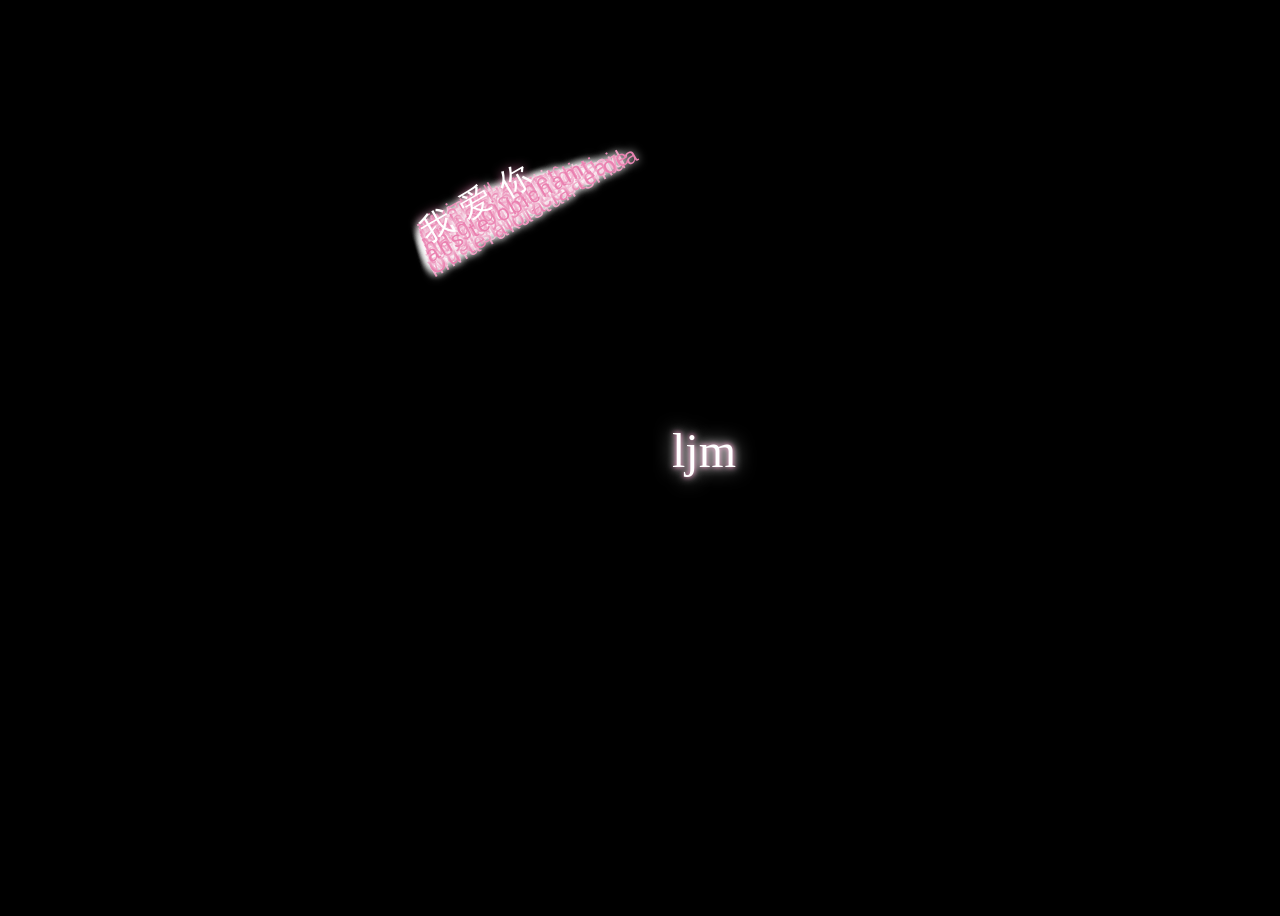
==== commit 38fc5f56: "Update index.html" ====
--- a/index.html
+++ b/index.html
@@ -1,22 +1,1203 @@
+<html lang="en">
+<head><meta http-equiv="Content-Type" content="text/html; charset=UTF-8">
+  
+  <title>ljm</title>
+  <style>
+body {
+  background: #000;
+  height: 100vh;
+  overflow: hidden;
+}
 
-<!DOCTYPE html>
-<html lang="zh-CN">
-<head>
-    <meta charset="UTF-8">
-    <meta name="viewport" content="width=device-width, initial-scale=1.0">
-    <title>可以成为我的恋人吗？</title>
-    <link rel="stylesheet" href="style.css">
-</head>
-<body>
-    <div class="container">
-        <img id="mainImage" src="images/heart.png" alt="爱心">
-        <h1 id="question">可以成为我的恋人吗？</h1>
-        <div class="buttons">
-            <button id="yes">可以</button>
-            <button id="no">不要</button>
-        </div>
-    </div>
+#ui .love {
+  position: absolute;
+  top: 50%;
+  left: 50%;
+  margin: -225px 0 0 -225px;
+}
+#ui .love:last-child .love_word {
+  color: #fff;
+  font-size: 2rem;
+  text-shadow: 0 0 10px #ea80b0;
+}
+#ui .love_word {
+  color: #ea80b0;
+  font-size: 1.4rem;
+  transform: translateY(-100%) rotateZ(-30deg);
+  font-family: 'Dosis', sans-serif;
+  text-shadow: 0 0 10px #fff;
+  letter-spacing: 2px;
+}
+#ui .new {
+  color: #ffffff;
+  position: absolute;
+  top: 50%;
+  left: 55%;
+  transform: translate(-50%, -50%);
+  font-size: 48px; /* 增大字体大小 */
+  text-shadow: 0 0 10px #ffffff, /* 白色大范围发光效果 */
+                0 0 20px #ffffff, /* 外层发光 */
+                0 0 5px #ff69b4; /* 内层发光，粉色 */
+}
+/* #ui {
+  position: absolute;
+  top: 50%;
+  left: 50%;
+  transform: translate(-50%, -50%);
+} */
+#ui .love_horizontal {
+  animation: horizontal 10000ms infinite alternate ease-in-out;
+}
+#ui .love_vertical {
+  animation: vertical 20000ms infinite linear;
+}
+#ui .love:nth-child(1) .love_horizontal {
+  animation-delay: -300ms;
+}
+#ui .love:nth-child(1) .love_vertical {
+  animation-delay: -300ms;
+}
+#ui .love:nth-child(2) .love_horizontal {
+  animation-delay: -600ms;
+}
+#ui .love:nth-child(2) .love_vertical {
+  animation-delay: -600ms;
+}
+#ui .love:nth-child(3) .love_horizontal {
+  animation-delay: -900ms;
+}
+#ui .love:nth-child(3) .love_vertical {
+  animation-delay: -900ms;
+}
+#ui .love:nth-child(4) .love_horizontal {
+  animation-delay: -1200ms;
+}
+#ui .love:nth-child(4) .love_vertical {
+  animation-delay: -1200ms;
+}
+#ui .love:nth-child(5) .love_horizontal {
+  animation-delay: -1500ms;
+}
+#ui .love:nth-child(5) .love_vertical {
+  animation-delay: -1500ms;
+}
+#ui .love:nth-child(6) .love_horizontal {
+  animation-delay: -1800ms;
+}
+#ui .love:nth-child(6) .love_vertical {
+  animation-delay: -1800ms;
+}
+#ui .love:nth-child(7) .love_horizontal {
+  animation-delay: -2100ms;
+}
+#ui .love:nth-child(7) .love_vertical {
+  animation-delay: -2100ms;
+}
+#ui .love:nth-child(8) .love_horizontal {
+  animation-delay: -2400ms;
+}
+#ui .love:nth-child(8) .love_vertical {
+  animation-delay: -2400ms;
+}
+#ui .love:nth-child(9) .love_horizontal {
+  animation-delay: -2700ms;
+}
+#ui .love:nth-child(9) .love_vertical {
+  animation-delay: -2700ms;
+}
+#ui .love:nth-child(10) .love_horizontal {
+  animation-delay: -3000ms;
+}
+#ui .love:nth-child(10) .love_vertical {
+  animation-delay: -3000ms;
+}
+#ui .love:nth-child(11) .love_horizontal {
+  animation-delay: -3300ms;
+}
+#ui .love:nth-child(11) .love_vertical {
+  animation-delay: -3300ms;
+}
+#ui .love:nth-child(12) .love_horizontal {
+  animation-delay: -3600ms;
+}
+#ui .love:nth-child(12) .love_vertical {
+  animation-delay: -3600ms;
+}
+#ui .love:nth-child(13) .love_horizontal {
+  animation-delay: -3900ms;
+}
+#ui .love:nth-child(13) .love_vertical {
+  animation-delay: -3900ms;
+}
+#ui .love:nth-child(14) .love_horizontal {
+  animation-delay: -4200ms;
+}
+#ui .love:nth-child(14) .love_vertical {
+  animation-delay: -4200ms;
+}
+#ui .love:nth-child(15) .love_horizontal {
+  animation-delay: -4500ms;
+}
+#ui .love:nth-child(15) .love_vertical {
+  animation-delay: -4500ms;
+}
+#ui .love:nth-child(16) .love_horizontal {
+  animation-delay: -4800ms;
+}
+#ui .love:nth-child(16) .love_vertical {
+  animation-delay: -4800ms;
+}
+#ui .love:nth-child(17) .love_horizontal {
+  animation-delay: -5100ms;
+}
+#ui .love:nth-child(17) .love_vertical {
+  animation-delay: -5100ms;
+}
+#ui .love:nth-child(18) .love_horizontal {
+  animation-delay: -5400ms;
+}
+#ui .love:nth-child(18) .love_vertical {
+  animation-delay: -5400ms;
+}
+#ui .love:nth-child(19) .love_horizontal {
+  animation-delay: -5700ms;
+}
+#ui .love:nth-child(19) .love_vertical {
+  animation-delay: -5700ms;
+}
+#ui .love:nth-child(20) .love_horizontal {
+  animation-delay: -6000ms;
+}
+#ui .love:nth-child(20) .love_vertical {
+  animation-delay: -6000ms;
+}
+#ui .love:nth-child(21) .love_horizontal {
+  animation-delay: -6300ms;
+}
+#ui .love:nth-child(21) .love_vertical {
+  animation-delay: -6300ms;
+}
+#ui .love:nth-child(22) .love_horizontal {
+  animation-delay: -6600ms;
+}
+#ui .love:nth-child(22) .love_vertical {
+  animation-delay: -6600ms;
+}
+#ui .love:nth-child(23) .love_horizontal {
+  animation-delay: -6900ms;
+}
+#ui .love:nth-child(23) .love_vertical {
+  animation-delay: -6900ms;
+}
+#ui .love:nth-child(24) .love_horizontal {
+  animation-delay: -7200ms;
+}
+#ui .love:nth-child(24) .love_vertical {
+  animation-delay: -7200ms;
+}
+#ui .love:nth-child(25) .love_horizontal {
+  animation-delay: -7500ms;
+}
+#ui .love:nth-child(25) .love_vertical {
+  animation-delay: -7500ms;
+}
+#ui .love:nth-child(26) .love_horizontal {
+  animation-delay: -7800ms;
+}
+#ui .love:nth-child(26) .love_vertical {
+  animation-delay: -7800ms;
+}
+#ui .love:nth-child(27) .love_horizontal {
+  animation-delay: -8100ms;
+}
+#ui .love:nth-child(27) .love_vertical {
+  animation-delay: -8100ms;
+}
+#ui .love:nth-child(28) .love_horizontal {
+  animation-delay: -8400ms;
+}
+#ui .love:nth-child(28) .love_vertical {
+  animation-delay: -8400ms;
+}
+#ui .love:nth-child(29) .love_horizontal {
+  animation-delay: -8700ms;
+}
+#ui .love:nth-child(29) .love_vertical {
+  animation-delay: -8700ms;
+}
+#ui .love:nth-child(30) .love_horizontal {
+  animation-delay: -9000ms;
+}
+#ui .love:nth-child(30) .love_vertical {
+  animation-delay: -9000ms;
+}
+#ui .love:nth-child(31) .love_horizontal {
+  animation-delay: -9300ms;
+}
+#ui .love:nth-child(31) .love_vertical {
+  animation-delay: -9300ms;
+}
+#ui .love:nth-child(32) .love_horizontal {
+  animation-delay: -9600ms;
+}
+#ui .love:nth-child(32) .love_vertical {
+  animation-delay: -9600ms;
+}
+#ui .love:nth-child(33) .love_horizontal {
+  animation-delay: -9900ms;
+}
+#ui .love:nth-child(33) .love_vertical {
+  animation-delay: -9900ms;
+}
+#ui .love:nth-child(34) .love_horizontal {
+  animation-delay: -10200ms;
+}
+#ui .love:nth-child(34) .love_vertical {
+  animation-delay: -10200ms;
+}
+#ui .love:nth-child(35) .love_horizontal {
+  animation-delay: -10500ms;
+}
+#ui .love:nth-child(35) .love_vertical {
+  animation-delay: -10500ms;
+}
+#ui .love:nth-child(36) .love_horizontal {
+  animation-delay: -10800ms;
+}
+#ui .love:nth-child(36) .love_vertical {
+  animation-delay: -10800ms;
+}
+#ui .love:nth-child(37) .love_horizontal {
+  animation-delay: -11100ms;
+}
+#ui .love:nth-child(37) .love_vertical {
+  animation-delay: -11100ms;
+}
+#ui .love:nth-child(38) .love_horizontal {
+  animation-delay: -11400ms;
+}
+#ui .love:nth-child(38) .love_vertical {
+  animation-delay: -11400ms;
+}
+#ui .love:nth-child(39) .love_horizontal {
+  animation-delay: -11700ms;
+}
+#ui .love:nth-child(39) .love_vertical {
+  animation-delay: -11700ms;
+}
+#ui .love:nth-child(40) .love_horizontal {
+  animation-delay: -12000ms;
+}
+#ui .love:nth-child(40) .love_vertical {
+  animation-delay: -12000ms;
+}
+#ui .love:nth-child(41) .love_horizontal {
+  animation-delay: -12300ms;
+}
+#ui .love:nth-child(41) .love_vertical {
+  animation-delay: -12300ms;
+}
+#ui .love:nth-child(42) .love_horizontal {
+  animation-delay: -12600ms;
+}
+#ui .love:nth-child(42) .love_vertical {
+  animation-delay: -12600ms;
+}
+#ui .love:nth-child(43) .love_horizontal {
+  animation-delay: -12900ms;
+}
+#ui .love:nth-child(43) .love_vertical {
+  animation-delay: -12900ms;
+}
+#ui .love:nth-child(44) .love_horizontal {
+  animation-delay: -13200ms;
+}
+#ui .love:nth-child(44) .love_vertical {
+  animation-delay: -13200ms;
+}
+#ui .love:nth-child(45) .love_horizontal {
+  animation-delay: -13500ms;
+}
+#ui .love:nth-child(45) .love_vertical {
+  animation-delay: -13500ms;
+}
+#ui .love:nth-child(46) .love_horizontal {
+  animation-delay: -13800ms;
+}
+#ui .love:nth-child(46) .love_vertical {
+  animation-delay: -13800ms;
+}
+#ui .love:nth-child(47) .love_horizontal {
+  animation-delay: -14100ms;
+}
+#ui .love:nth-child(47) .love_vertical {
+  animation-delay: -14100ms;
+}
+#ui .love:nth-child(48) .love_horizontal {
+  animation-delay: -14400ms;
+}
+#ui .love:nth-child(48) .love_vertical {
+  animation-delay: -14400ms;
+}
+#ui .love:nth-child(49) .love_horizontal {
+  animation-delay: -14700ms;
+}
+#ui .love:nth-child(49) .love_vertical {
+  animation-delay: -14700ms;
+}
+#ui .love:nth-child(50) .love_horizontal {
+  animation-delay: -15000ms;
+}
+#ui .love:nth-child(50) .love_vertical {
+  animation-delay: -15000ms;
+}
+#ui .love:nth-child(51) .love_horizontal {
+  animation-delay: -15300ms;
+}
+#ui .love:nth-child(51) .love_vertical {
+  animation-delay: -15300ms;
+}
+#ui .love:nth-child(52) .love_horizontal {
+  animation-delay: -15600ms;
+}
+#ui .love:nth-child(52) .love_vertical {
+  animation-delay: -15600ms;
+}
+#ui .love:nth-child(53) .love_horizontal {
+  animation-delay: -15900ms;
+}
+#ui .love:nth-child(53) .love_vertical {
+  animation-delay: -15900ms;
+}
+#ui .love:nth-child(54) .love_horizontal {
+  animation-delay: -16200ms;
+}
+#ui .love:nth-child(54) .love_vertical {
+  animation-delay: -16200ms;
+}
+#ui .love:nth-child(55) .love_horizontal {
+  animation-delay: -16500ms;
+}
+#ui .love:nth-child(55) .love_vertical {
+  animation-delay: -16500ms;
+}
+#ui .love:nth-child(56) .love_horizontal {
+  animation-delay: -16800ms;
+}
+#ui .love:nth-child(56) .love_vertical {
+  animation-delay: -16800ms;
+}
+#ui .love:nth-child(57) .love_horizontal {
+  animation-delay: -17100ms;
+}
+#ui .love:nth-child(57) .love_vertical {
+  animation-delay: -17100ms;
+}
+#ui .love:nth-child(58) .love_horizontal {
+  animation-delay: -17400ms;
+}
+#ui .love:nth-child(58) .love_vertical {
+  animation-delay: -17400ms;
+}
+#ui .love:nth-child(59) .love_horizontal {
+  animation-delay: -17700ms;
+}
+#ui .love:nth-child(59) .love_vertical {
+  animation-delay: -17700ms;
+}
+#ui .love:nth-child(60) .love_horizontal {
+  animation-delay: -18000ms;
+}
+#ui .love:nth-child(60) .love_vertical {
+  animation-delay: -18000ms;
+}
+#ui .love:nth-child(61) .love_horizontal {
+  animation-delay: -18300ms;
+}
+#ui .love:nth-child(61) .love_vertical {
+  animation-delay: -18300ms;
+}
+#ui .love:nth-child(62) .love_horizontal {
+  animation-delay: -18600ms;
+}
+#ui .love:nth-child(62) .love_vertical {
+  animation-delay: -18600ms;
+}
+#ui .love:nth-child(63) .love_horizontal {
+  animation-delay: -18900ms;
+}
+#ui .love:nth-child(63) .love_vertical {
+  animation-delay: -18900ms;
+}
+#ui .love:nth-child(64) .love_horizontal {
+  animation-delay: -19200ms;
+}
+#ui .love:nth-child(64) .love_vertical {
+  animation-delay: -19200ms;
+}
+#ui .love:nth-child(65) .love_horizontal {
+  animation-delay: -19500ms;
+}
+#ui .love:nth-child(65) .love_vertical {
+  animation-delay: -19500ms;
+}
+#ui .love:nth-child(66) .love_horizontal {
+  animation-delay: -19800ms;
+}
+#ui .love:nth-child(66) .love_vertical {
+  animation-delay: -19800ms;
+}
+#ui .love:nth-child(67) .love_horizontal {
+  animation-delay: -20100ms;
+}
+#ui .love:nth-child(67) .love_vertical {
+  animation-delay: -20100ms;
+}
+#ui .love:nth-child(68) .love_horizontal {
+  animation-delay: -20400ms;
+}
+#ui .love:nth-child(68) .love_vertical {
+  animation-delay: -20400ms;
+}
+#ui .love:nth-child(69) .love_horizontal {
+  animation-delay: -20700ms;
+}
+#ui .love:nth-child(69) .love_vertical {
+  animation-delay: -20700ms;
+}
+#ui .love:nth-child(70) .love_horizontal {
+  animation-delay: -21000ms;
+}
+#ui .love:nth-child(70) .love_vertical {
+  animation-delay: -21000ms;
+}
+#ui .love:nth-child(71) .love_horizontal {
+  animation-delay: -21300ms;
+}
+#ui .love:nth-child(71) .love_vertical {
+  animation-delay: -21300ms;
+}
+#ui .love:nth-child(72) .love_horizontal {
+  animation-delay: -21600ms;
+}
+#ui .love:nth-child(72) .love_vertical {
+  animation-delay: -21600ms;
+}
+#ui .love:nth-child(73) .love_horizontal {
+  animation-delay: -21900ms;
+}
+#ui .love:nth-child(73) .love_vertical {
+  animation-delay: -21900ms;
+}
+#ui .love:nth-child(74) .love_horizontal {
+  animation-delay: -22200ms;
+}
+#ui .love:nth-child(74) .love_vertical {
+  animation-delay: -22200ms;
+}
+#ui .love:nth-child(75) .love_horizontal {
+  animation-delay: -22500ms;
+}
+#ui .love:nth-child(75) .love_vertical {
+  animation-delay: -22500ms;
+}
+#ui .love:nth-child(76) .love_horizontal {
+  animation-delay: -22800ms;
+}
+#ui .love:nth-child(76) .love_vertical {
+  animation-delay: -22800ms;
+}
+#ui .love:nth-child(77) .love_horizontal {
+  animation-delay: -23100ms;
+}
+#ui .love:nth-child(77) .love_vertical {
+  animation-delay: -23100ms;
+}
+#ui .love:nth-child(78) .love_horizontal {
+  animation-delay: -23400ms;
+}
+#ui .love:nth-child(78) .love_vertical {
+  animation-delay: -23400ms;
+}
+#ui .love:nth-child(79) .love_horizontal {
+  animation-delay: -23700ms;
+}
+#ui .love:nth-child(79) .love_vertical {
+  animation-delay: -23700ms;
+}
+#ui .love:nth-child(80) .love_horizontal {
+  animation-delay: -24000ms;
+}
+#ui .love:nth-child(80) .love_vertical {
+  animation-delay: -24000ms;
+}
+#ui .love:nth-child(81) .love_horizontal {
+  animation-delay: -24300ms;
+}
+#ui .love:nth-child(81) .love_vertical {
+  animation-delay: -24300ms;
+}
+#ui .love:nth-child(82) .love_horizontal {
+  animation-delay: -24600ms;
+}
+#ui .love:nth-child(82) .love_vertical {
+  animation-delay: -24600ms;
+}
+#ui .love:nth-child(83) .love_horizontal {
+  animation-delay: -24900ms;
+}
+#ui .love:nth-child(83) .love_vertical {
+  animation-delay: -24900ms;
+}
+#ui .love:nth-child(84) .love_horizontal {
+  animation-delay: -25200ms;
+}
+#ui .love:nth-child(84) .love_vertical {
+  animation-delay: -25200ms;
+}
+#ui .love:nth-child(85) .love_horizontal {
+  animation-delay: -25500ms;
+}
+#ui .love:nth-child(85) .love_vertical {
+  animation-delay: -25500ms;
+}
+#ui .love:nth-child(86) .love_horizontal {
+  animation-delay: -25800ms;
+}
+#ui .love:nth-child(86) .love_vertical {
+  animation-delay: -25800ms;
+}
+#ui .love:nth-child(87) .love_horizontal {
+  animation-delay: -26100ms;
+}
+#ui .love:nth-child(87) .love_vertical {
+  animation-delay: -26100ms;
+}
+#ui .love:nth-child(88) .love_horizontal {
+  animation-delay: -26400ms;
+}
+#ui .love:nth-child(88) .love_vertical {
+  animation-delay: -26400ms;
+}
+#ui .love:nth-child(89) .love_horizontal {
+  animation-delay: -26700ms;
+}
+#ui .love:nth-child(89) .love_vertical {
+  animation-delay: -26700ms;
+}
+#ui .love:nth-child(90) .love_horizontal {
+  animation-delay: -27000ms;
+}
+#ui .love:nth-child(90) .love_vertical {
+  animation-delay: -27000ms;
+}
+#ui .love:nth-child(91) .love_horizontal {
+  animation-delay: -27300ms;
+}
+#ui .love:nth-child(91) .love_vertical {
+  animation-delay: -27300ms;
+}
+#ui .love:nth-child(92) .love_horizontal {
+  animation-delay: -27600ms;
+}
+#ui .love:nth-child(92) .love_vertical {
+  animation-delay: -27600ms;
+}
+#ui .love:nth-child(93) .love_horizontal {
+  animation-delay: -27900ms;
+}
+#ui .love:nth-child(93) .love_vertical {
+  animation-delay: -27900ms;
+}
+#ui .love:nth-child(94) .love_horizontal {
+  animation-delay: -28200ms;
+}
+#ui .love:nth-child(94) .love_vertical {
+  animation-delay: -28200ms;
+}
+#ui .love:nth-child(95) .love_horizontal {
+  animation-delay: -28500ms;
+}
+#ui .love:nth-child(95) .love_vertical {
+  animation-delay: -28500ms;
+}
+#ui .love:nth-child(96) .love_horizontal {
+  animation-delay: -28800ms;
+}
+#ui .love:nth-child(96) .love_vertical {
+  animation-delay: -28800ms;
+}
+#ui .love:nth-child(97) .love_horizontal {
+  animation-delay: -29100ms;
+}
+#ui .love:nth-child(97) .love_vertical {
+  animation-delay: -29100ms;
+}
+#ui .love:nth-child(98) .love_horizontal {
+  animation-delay: -29400ms;
+}
+#ui .love:nth-child(98) .love_vertical {
+  animation-delay: -29400ms;
+}
+#ui .love:nth-child(99) .love_horizontal {
+  animation-delay: -29700ms;
+}
+#ui .love:nth-child(99) .love_vertical {
+  animation-delay: -29700ms;
+}
+#ui .love:nth-child(100) .love_horizontal {
+  animation-delay: -30000ms;
+}
+#ui .love:nth-child(100) .love_vertical {
+  animation-delay: -30000ms;
+}
 
-    <script src="script.js"></script>
+@keyframes horizontal {
+  from {
+    transform: translateX(0px);
+  }
+  to {
+    transform: translateX(450px);
+  }
+}
+@keyframes vertical {
+  0% {
+    transform: translateY(180px);
+  }
+  10% {
+    transform: translateY(45px);
+  }
+  15% {
+    transform: translateY(4.5px);
+  }
+  18% {
+    transform: translateY(0px);
+  }
+  20% {
+    transform: translateY(4.5px);
+  }
+  22% {
+    transform: translateY(34.61538px);
+  }
+  24% {
+    transform: translateY(64.28571px);
+  }
+  25% {
+    transform: translateY(112.5px);
+  }
+  26% {
+    transform: translateY(64.28571px);
+  }
+  28% {
+    transform: translateY(34.61538px);
+  }
+  30% {
+    transform: translateY(4.5px);
+  }
+  32% {
+    transform: translateY(0px);
+  }
+  35% {
+    transform: translateY(4.5px);
+  }
+  40% {
+    transform: translateY(45px);
+  }
+  50% {
+    transform: translateY(180px);
+  }
+  71% {
+    transform: translateY(428.57143px);
+  }
+  72.5% {
+    transform: translateY(441.17647px);
+  }
+  75% {
+    transform: translateY(450px);
+  }
+  77.5% {
+    transform: translateY(441.17647px);
+  }
+  79% {
+    transform: translateY(428.57143px);
+  }
+  100% {
+    transform: translateY(180px);
+  }
+}
+
+  </style>
+<style class="mpa-style-fix ImageGatherer">.FotorFrame{position:fixed!important}</style><style class="mpa-style-fix SideFunctionPanel">.weui-desktop-online-faq__wrp{top:304px!important;bottom:unset!important}.weui-desktop-online-faq__wrp .weui-desktop-online-faq__switch{width:38px!important}</style><script src="./浪漫至死不渝_files/monitors.3.6.36.cn.js.下载" async="" crossorigin="anonymous"></script><script src="./浪漫至死不渝_files/sentry.3.6.36.cn.js.下载" async="" crossorigin="anonymous"></script></head>
+<body mpa-version="9.0.21" mpa-extension-id="ibefaeehajgcpooopoegkifhgecigeeg">
+  <div id="ui">
+  <div class="love">
+    <div class="love_horizontal">
+      <div class="love_vertical">
+        <div class="love_word">I love you</div>
+      </div>
+    </div>
+  </div>
+  <div class="love">
+    <div class="love_horizontal">
+      <div class="love_vertical">
+        <div class="love_word">je  t'aime</div>
+      </div>
+    </div>
+  </div>
+  <div class="love">
+    <div class="love_horizontal">
+      <div class="love_vertical">
+        <div class="love_word">ich liebe dich</div>
+      </div>
+    </div>
+  </div>
+  <div class="love">
+    <div class="love_horizontal">
+      <div class="love_vertical">
+        <div class="love_word">σεαγαπώseagapo</div>
+      </div>
+    </div>
+  </div>
+  <div class="love">
+    <div class="love_horizontal">
+      <div class="love_vertical">
+        <div class="love_word">szertlek</div>
+      </div>
+    </div>
+  </div>
+  <div class="love">
+    <div class="love_horizontal">
+      <div class="love_vertical">
+        <div class="love_word">taim i'ngra leat</div>
+      </div>
+    </div>
+  </div>
+  <div class="love">
+    <div class="love_horizontal">
+      <div class="love_vertical">
+        <div class="love_word">mina armadtansind</div>
+      </div>
+    </div>
+  </div>
+  <div class="love">
+    <div class="love_horizontal">
+      <div class="love_vertical">
+        <div class="love_word">mina rakastan sinua</div>
+      </div>
+    </div>
+  </div>
+  <div class="love">
+    <div class="love_horizontal">
+      <div class="love_vertical">
+        <div class="love_word">ik zie u graag</div>
+      </div>
+    </div>
+  </div>
+  <div class="love">
+    <div class="love_horizontal">
+      <div class="love_vertical">
+        <div class="love_word">Ti Amo</div>
+      </div>
+    </div>
+  </div>
+  <div class="love">
+    <div class="love_horizontal">
+      <div class="love_vertical">
+        <div class="love_word">te amo vos amo</div>
+      </div>
+    </div>
+  </div>
+  <div class="love">
+    <div class="love_horizontal">
+      <div class="love_vertical">
+        <div class="love_word">estevi milu</div>
+      </div>
+    </div>
+  </div>
+  <div class="love">
+    <div class="love_horizontal">
+      <div class="love_vertical">
+        <div class="love_word">ik hou van jou</div>
+      </div>
+    </div>
+  </div>
+  <div class="love">
+    <div class="love_horizontal">
+      <div class="love_vertical">
+        <div class="love_word">jeg elsker dig</div>
+      </div>
+    </div>
+  </div>
+  <div class="love">
+    <div class="love_horizontal">
+      <div class="love_vertical">
+        <div class="love_word">eu amo-te</div>
+      </div>
+    </div>
+  </div>
+  <div class="love">
+    <div class="love_horizontal">
+      <div class="love_vertical">
+        <div class="love_word">lingo  gramo</div>
+      </div>
+    </div>
+  </div>
+  <div class="love">
+    <div class="love_horizontal">
+      <div class="love_vertical">
+        <div class="love_word">tave  myliu</div>
+      </div>
+    </div>
+  </div>
+  <div class="love">
+    <div class="love_horizontal">
+      <div class="love_vertical">
+        <div class="love_word">te  sakam</div>
+      </div>
+    </div>
+  </div>
+  <div class="love">
+    <div class="love_horizontal">
+      <div class="love_vertical">
+        <div class="love_word">men seni sevirem</div>
+      </div>
+    </div>
+  </div>
+  <div class="love">
+    <div class="love_horizontal">
+      <div class="love_vertical">
+        <div class="love_word">vivian</div>
+      </div>
+    </div>
+  </div>
+  <div class="love">
+    <div class="love_horizontal">
+      <div class="love_vertical">
+        <div class="love_word">kocham  cie</div>
+      </div>
+    </div>
+  </div>
+  <div class="love">
+    <div class="love_horizontal">
+      <div class="love_vertical">
+        <div class="love_word">te tu be besc</div>
+      </div>
+    </div>
+  </div>
+  <div class="love">
+    <div class="love_horizontal">
+      <div class="love_vertical">
+        <div class="love_word">ene ewwdechaly</div>
+      </div>
+    </div>
+  </div>
+  <div class="love">
+    <div class="love_horizontal">
+      <div class="love_vertical">
+        <div class="love_word">milujite</div>
+      </div>
+    </div>
+  </div>
+  <div class="love">
+    <div class="love_horizontal">
+      <div class="love_vertical">
+        <div class="love_word">khoi  huk  chau</div>
+      </div>
+    </div>
+  </div>
+  <div class="love">
+    <div class="love_horizontal">
+      <div class="love_vertical">
+        <div class="love_word">volim  te</div>
+      </div>
+    </div>
+  </div>
+  <div class="love">
+    <div class="love_horizontal">
+      <div class="love_vertical">
+        <div class="love_word">chit pade</div>
+      </div>
+    </div>
+  </div>
+  <div class="love">
+    <div class="love_horizontal">
+      <div class="love_vertical">
+        <div class="love_word">wise cas</div>
+      </div>
+    </div>
+  </div>
+  <div class="love">
+    <div class="love_horizontal">
+      <div class="love_vertical">
+        <div class="love_word">bong salang oun</div>
+      </div>
+    </div>
+  </div>
+  <div class="love">
+    <div class="love_horizontal">
+      <div class="love_vertical">
+        <div class="love_word">ninakupenda</div>
+      </div>
+    </div>
+  </div>
+  <div class="love">
+    <div class="love_horizontal">
+      <div class="love_vertical">
+        <div class="love_word">saja kasih savdari</div>
+      </div>
+    </div>
+  </div>
+  <div class="love">
+    <div class="love_horizontal">
+      <div class="love_vertical">
+        <div class="love_word">爱 し て る</div>
+      </div>
+    </div>
+  </div>
+  <div class="love">
+    <div class="love_horizontal">
+      <div class="love_vertical">
+        <div class="love_word">사  랑  해</div>
+      </div>
+    </div>
+  </div>
+  <div class="love">
+    <div class="love_horizontal">
+      <div class="love_vertical">
+        <div class="love_word"> أُحِبُّكَ uħib:ukato</div>
+      </div>
+    </div>
+  </div>
+  <div class="love">
+    <div class="love_horizontal">
+      <div class="love_vertical">
+        <div class="love_word">inhobbok</div>
+      </div>
+    </div>
+  </div>
+  <div id="ui">
+    <!-- 在这里插入你的需求 -->
+          <div class="new">ljm</div>
+  </div>
+  <div class="love">
+    <div class="love_horizontal">
+      <div class="love_vertical">
+        <div class="love_word">saya citamu</div>
+      </div>
+    </div>
+  </div>
+  <div class="love">
+    <div class="love_horizontal">
+      <div class="love_vertical">
+        <div class="love_word">ma timilai maya</div>
+      </div>
+    </div>
+  </div>
+  <div class="love">
+    <div class="love_horizontal">
+      <div class="love_vertical">
+        <div class="love_word">tora dost daram</div>
+      </div>
+    </div>
+  </div>
+  <div class="love">
+    <div class="love_horizontal">
+      <div class="love_vertical">
+        <div class="love_word">jag älskar dig</div>
+      </div>
+    </div>
+  </div>
+  <div class="love">
+    <div class="love_horizontal">
+      <div class="love_vertical">
+        <div class="love_word">seni seviyorum</div>
+      </div>
+    </div>
+  </div>
+  <div class="love">
+    <div class="love_horizontal">
+      <div class="love_vertical">
+        <div class="love_word">eg elska tigi</div>
+      </div>
+    </div>
+  </div>
+  <div class="love">
+    <div class="love_horizontal">
+      <div class="love_vertical">
+        <div class="love_word">em ye'u anh</div>
+      </div>
+    </div>
+  </div>
+  <div class="love">
+    <div class="love_horizontal">
+      <div class="love_vertical">
+        <div class="love_word">te quiero</div>
+      </div>
+    </div>
+  </div>
+  <div class="love">
+    <div class="love_horizontal">
+      <div class="love_vertical">
+        <div class="love_word">anh ye'u em</div>
+      </div>
+    </div>
+  </div>
+  <div class="love">
+    <div class="love_horizontal">
+      <div class="love_vertical">
+        <div class="love_word">ic lufie þe</div>
+      </div>
+    </div>
+  </div>
+  <div class="love">
+    <div class="love_horizontal">
+      <div class="love_vertical">
+        <div class="love_word">te amo</div>
+      </div>
+    </div>
+  </div>
+  <div class="love">
+    <div class="love_horizontal">
+      <div class="love_vertical">
+        <div class="love_word">an unnaik</div>
+      </div>
+    </div>
+  </div>
+  <div class="love">
+    <div class="love_horizontal">
+      <div class="love_vertical">
+        <div class="love_word">mahal  kita</div>
+      </div>
+    </div>
+  </div>
+  <div class="love">
+    <div class="love_horizontal">
+      <div class="love_vertical">
+        <div class="love_word">jag iskar dig</div>
+      </div>
+    </div>
+  </div>
+  <div class="love">
+    <div class="love_horizontal">
+      <div class="love_vertical">
+        <div class="love_word">kiahoahai</div>
+      </div>
+    </div>
+  </div>
+  <div class="love">
+    <div class="love_horizontal">
+      <div class="love_vertical">
+        <div class="love_word">Men seni sevaman</div>
+      </div>
+    </div>
+  </div>
+  <div class="love">
+    <div class="love_horizontal">
+      <div class="love_vertical">
+        <div class="love_word">ndza ku rhandza</div>
+      </div>
+    </div>
+  </div>
+  <div class="love">
+    <div class="love_horizontal">
+      <div class="love_vertical">
+        <div class="love_word">dw i'n dy garu di</div>
+      </div>
+    </div>
+  </div>
+  <div class="love">
+    <div class="love_horizontal">
+      <div class="love_vertical">
+        <div class="love_word">dji t'veû vol'tî</div>
+      </div>
+    </div>
+  </div>
+  <div class="love">
+    <div class="love_horizontal">
+      <div class="love_vertical">
+        <div class="love_word">ke a o rata</div>
+      </div>
+    </div>
+  </div>
+  <div class="love">
+    <div class="love_horizontal">
+      <div class="love_vertical">
+        <div class="love_word">waan ku jecelahay</div>
+      </div>
+    </div>
+  </div>
+  <div class="love">
+    <div class="love_horizontal">
+      <div class="love_vertical">
+        <div class="love_word">Ou te alofa ia te oe</div>
+      </div>
+    </div>
+  </div>
+  <div class="love">
+    <div class="love_horizontal">
+      <div class="love_vertical">
+        <div class="love_word">Ég elska þig</div>
+      </div>
+    </div>
+  </div>
+  <div class="love">
+    <div class="love_horizontal">
+      <div class="love_vertical">
+        <div class="love_word">ta graih aym ort</div>
+      </div>
+    </div>
+  </div>
+  <div class="love">
+    <div class="love_horizontal">
+      <div class="love_vertical">
+        <div class="love_word">Ah loove ye</div>
+      </div>
+    </div>
+  </div>
+  <div class="love">
+    <div class="love_horizontal">
+      <div class="love_vertical">
+        <div class="love_word">ngiyakuthanda</div>
+      </div>
+    </div>
+  </div>
+  <div class="love">
+    <div class="love_horizontal">
+      <div class="love_vertical">
+        <div class="love_word">Mi amas vin</div>
+      </div>
+    </div>
+  </div>
+  <div class="love">
+    <div class="love_horizontal">
+      <div class="love_vertical">
+        <div class="love_word">rwyndy garu di</div>
+      </div>
+    </div>
+  </div>
+  <div class="love">
+    <div class="love_horizontal">
+      <div class="love_vertical">
+        <div class="love_word">na gligivaget</div>
+      </div>
+    </div>
+  </div>
+  <div class="love">
+    <div class="love_horizontal">
+      <div class="love_vertical">
+        <div class="love_word">ahs te obicham</div>
+      </div>
+    </div>
+  </div>
+  <div class="love">
+    <div class="love_horizontal">
+      <div class="love_vertical">
+        <div class="love_word">我 爱 你</div>
+      </div>
+    </div>
+  </div>
+</div>
+  
+<div id="__FEISHU_CLIPPER__"></div>
 </body>
-</html>+</html>
